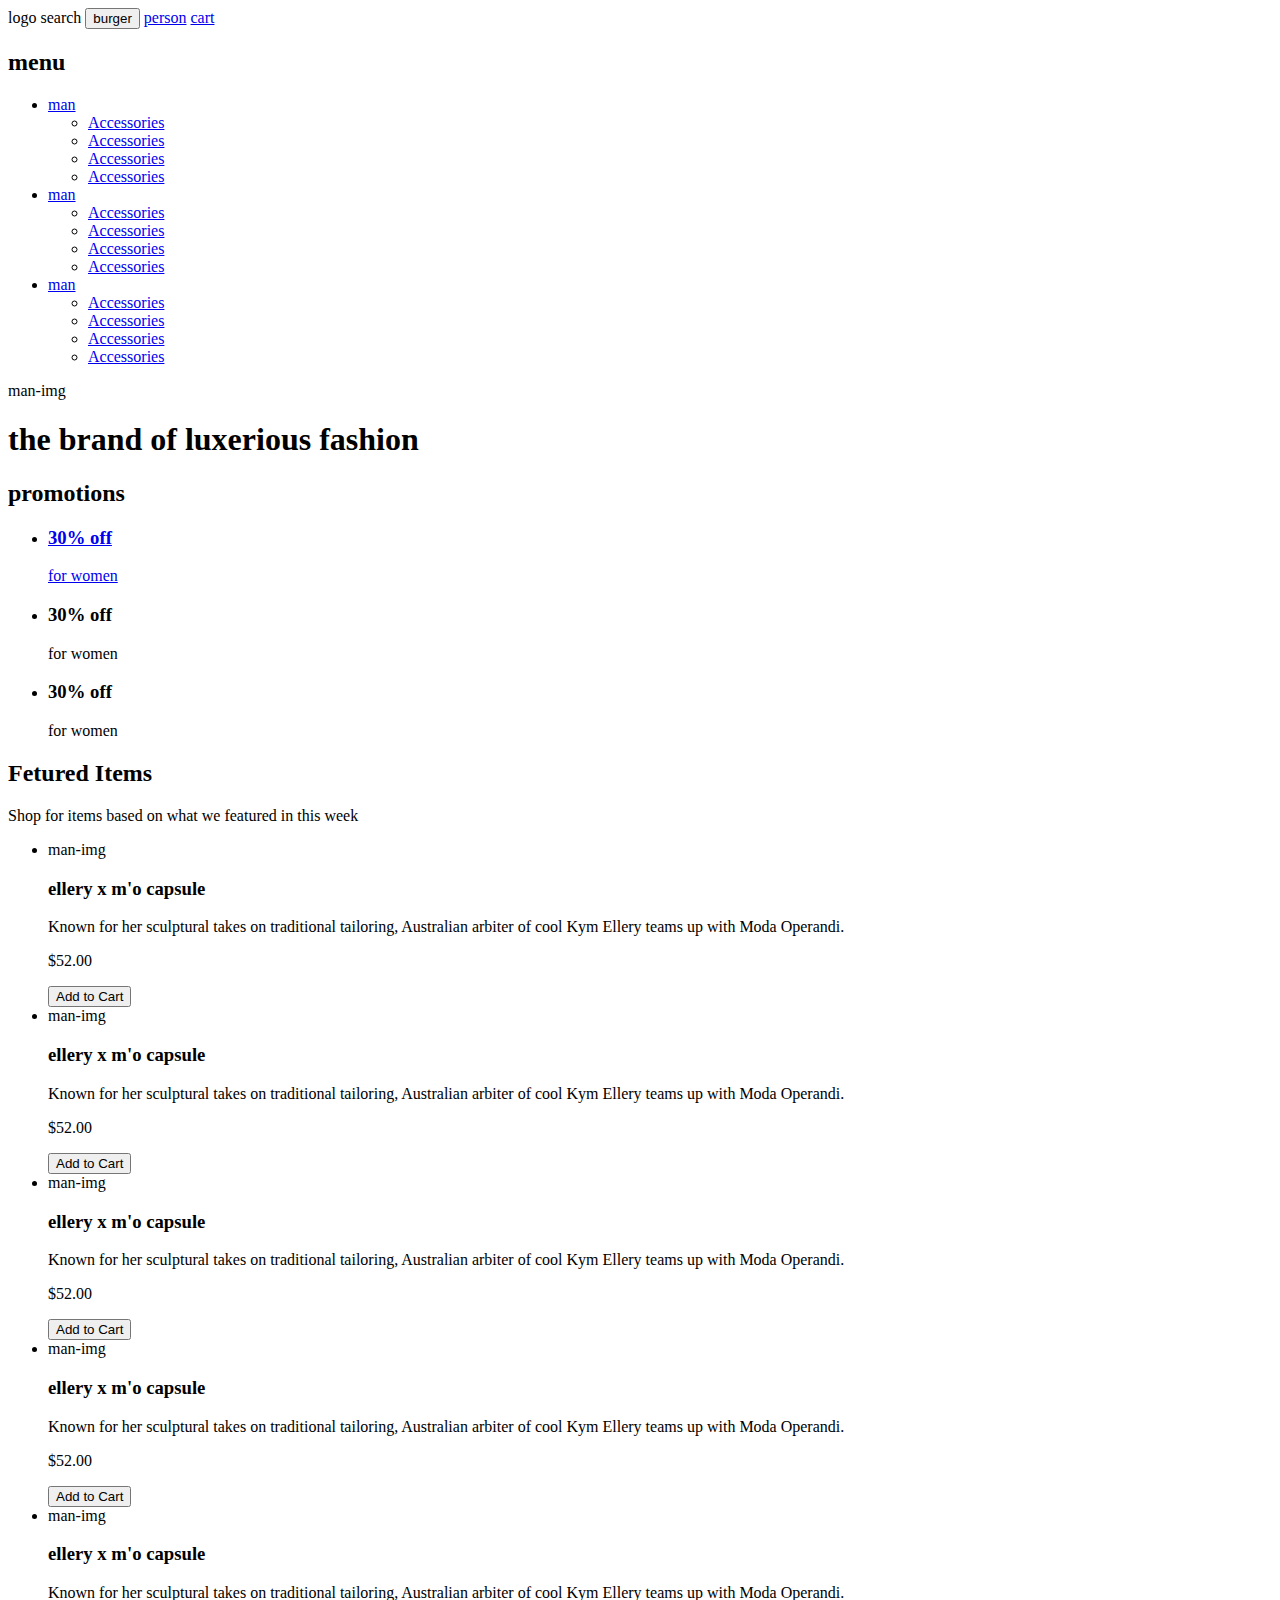
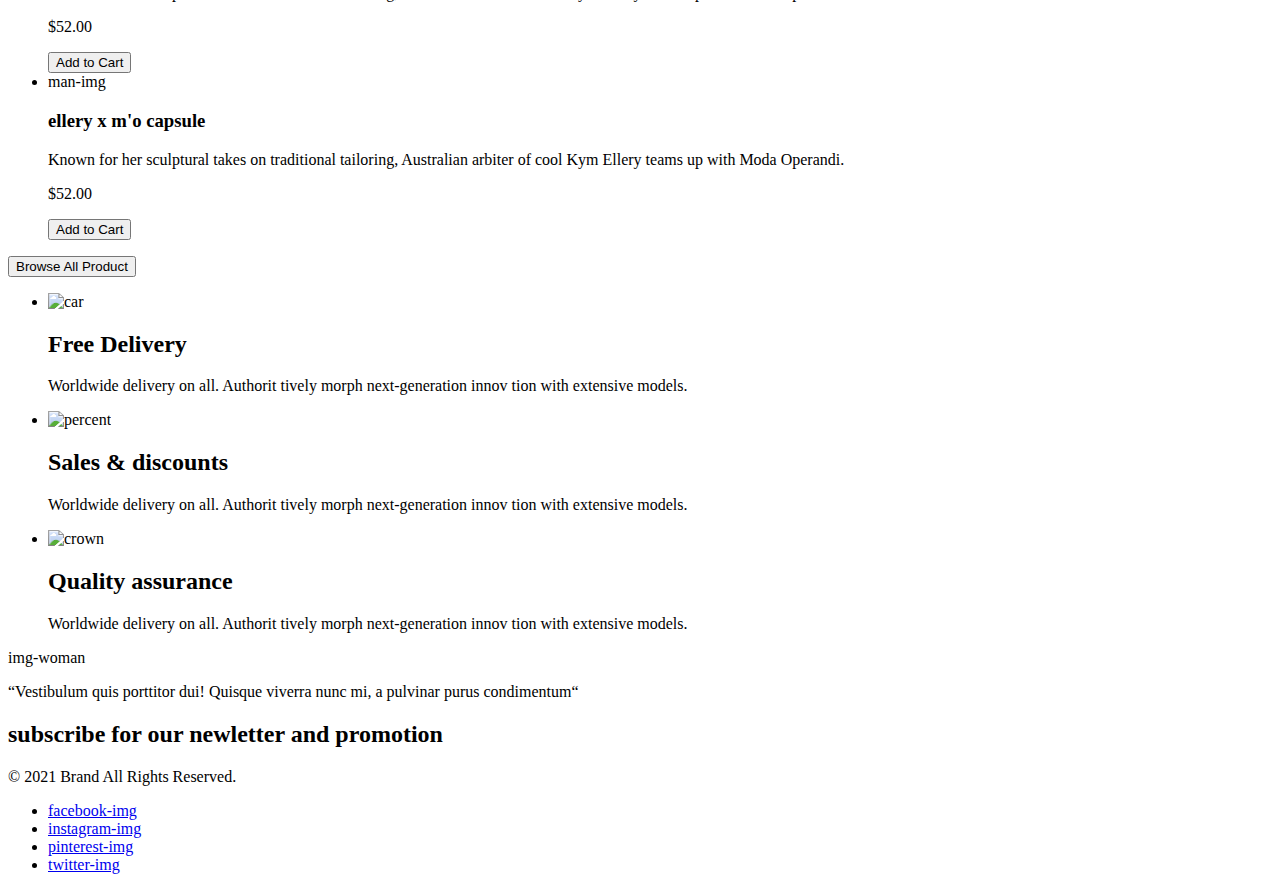
==== index.html @ 92d7c244 "added the code to index.html" ====
<!DOCTYPE html>
<html lang="en">
<head>
    <meta charset="UTF-8">
    <meta http-equiv="X-UA-Compatible" content="IE=edge">
    <meta name="viewport" content="width=device-width, initial-scale=1.0">
    <title>Document</title>
</head>
<body>
    <header>
        logo
        search
        <button type="button">burger</button>
        <a href="#">person</a>
        <a href="#">cart</a>
        <nav>
            <h2>menu</h2>
            <ul>
                <li>
                    <a href="#">man</a>
                    <ul>
                        <li><a href="#">Accessories</a></li>
                        <li><a href="#">Accessories</a></li>
                        <li><a href="#">Accessories</a></li>
                        <li><a href="#">Accessories</a></li>
                    </ul>
                </li>
                <li>
                    <a href="#">man</a>
                    <ul>
                        <li><a href="#">Accessories</a></li>
                        <li><a href="#">Accessories</a></li>
                        <li><a href="#">Accessories</a></li>
                        <li><a href="#">Accessories</a></li>
                    </ul>
                </li>
                <li>
                    <a href="#">man</a>
                    <ul>
                        <li><a href="#">Accessories</a></li>
                        <li><a href="#">Accessories</a></li>
                        <li><a href="#">Accessories</a></li>
                        <li><a href="#">Accessories</a></li>
                    </ul>
                </li>
            </ul>
        </nav>
    </header>
    <main>
        <section>
            man-img
            <h1>the brand of luxerious fashion</h1>
        </section>
        <section>
            <h2>promotions</h2>
            <ul>
                <li>
                    <a href="#">
                        <h3>30% off</h3>
                        <p>for women</p>
                    </a>
                </li>
                <li>
                    <h3>30% off</h3>
                    <p>for women</p>
                </li>
                <li>
                    <h3>30% off</h3>
                    <p>for women</p>
                </li>
            </ul>
        </section>
        <section>
            <h2>Fetured Items</h2>
            <p>Shop for items based on what we featured in this week</p>
            <ul>
                <li>
                    man-img
                    <h3>ellery x m'o capsule</h3>
                    <p>Known for her sculptural takes on traditional tailoring, Australian arbiter of cool Kym Ellery
                        teams up with Moda Operandi.</p>
                    <p>$52.00</p>
                    <button type="button">Add to Cart</button>
                </li>
                <li>
                    man-img
                    <h3>ellery x m'o capsule</h3>
                    <p>Known for her sculptural takes on traditional tailoring, Australian arbiter of cool Kym Ellery
                        teams up with Moda Operandi.</p>
                    <p>$52.00</p>
                    <button type="button">Add to Cart</button>
                </li>
                <li>
                    man-img
                    <h3>ellery x m'o capsule</h3>
                    <p>Known for her sculptural takes on traditional tailoring, Australian arbiter of cool Kym Ellery
                        teams up with Moda Operandi.</p>
                    <p>$52.00</p>
                    <button type="button">Add to Cart</button>
                </li>
                <li>
                    man-img
                    <h3>ellery x m'o capsule</h3>
                    <p>Known for her sculptural takes on traditional tailoring, Australian arbiter of cool Kym Ellery
                        teams up with Moda Operandi.</p>
                    <p>$52.00</p>
                    <button type="button">Add to Cart</button>
                </li>
                <li>
                    man-img
                    <h3>ellery x m'o capsule</h3>
                    <p>Known for her sculptural takes on traditional tailoring, Australian arbiter of cool Kym Ellery
                        teams up with Moda Operandi.</p>
                    <p>$52.00</p>
                    <button type="button">Add to Cart</button>
                </li>
                <li>
                    man-img
                    <h3>ellery x m'o capsule</h3>
                    <p>Known for her sculptural takes on traditional tailoring, Australian arbiter of cool Kym Ellery
                        teams up with Moda Operandi.</p>
                    <p>$52.00</p>
                    <button type="button">Add to Cart</button>
                </li>
            </ul>
            <button type="button">Browse All Product</button>
        </section>
        <section>
           <ul>
               <li>
                    <img src="" alt="car">
                    <h2>Free Delivery</h2>
                    <p>Worldwide delivery on all. Authorit tively morph next-generation innov tion with extensive models.</p>
               </li>
               <li>
                    <img src="" alt="percent">
                    <h2>Sales & discounts</h2>
                    <p>Worldwide delivery on all. Authorit tively morph next-generation innov tion with extensive models.</p>
               </li>
               <li>
                    <img src="" alt="crown">
                    <h2>Quality assurance</h2>
                    <p>Worldwide delivery on all. Authorit tively morph next-generation innov tion with extensive models.</p>
               </li>
           </ul>
        </section>
    </main>
    <footer>
        img-woman
        <p>“Vestibulum quis porttitor dui! Quisque viverra nunc mi, a pulvinar purus condimentum“</p>
        <h2>subscribe for our newletter and promotion</h2>
        <p>© 2021 Brand All Rights Reserved.</p>
        <ul>
            <li><a href="#">facebook-img</a></li>
            <li><a href="#">instagram-img</a></li>
            <li><a href="#">pinterest-img</a></li>
            <li><a href="#">twitter-img</a></li>
        </ul>
    </footer>
</body>

</html>
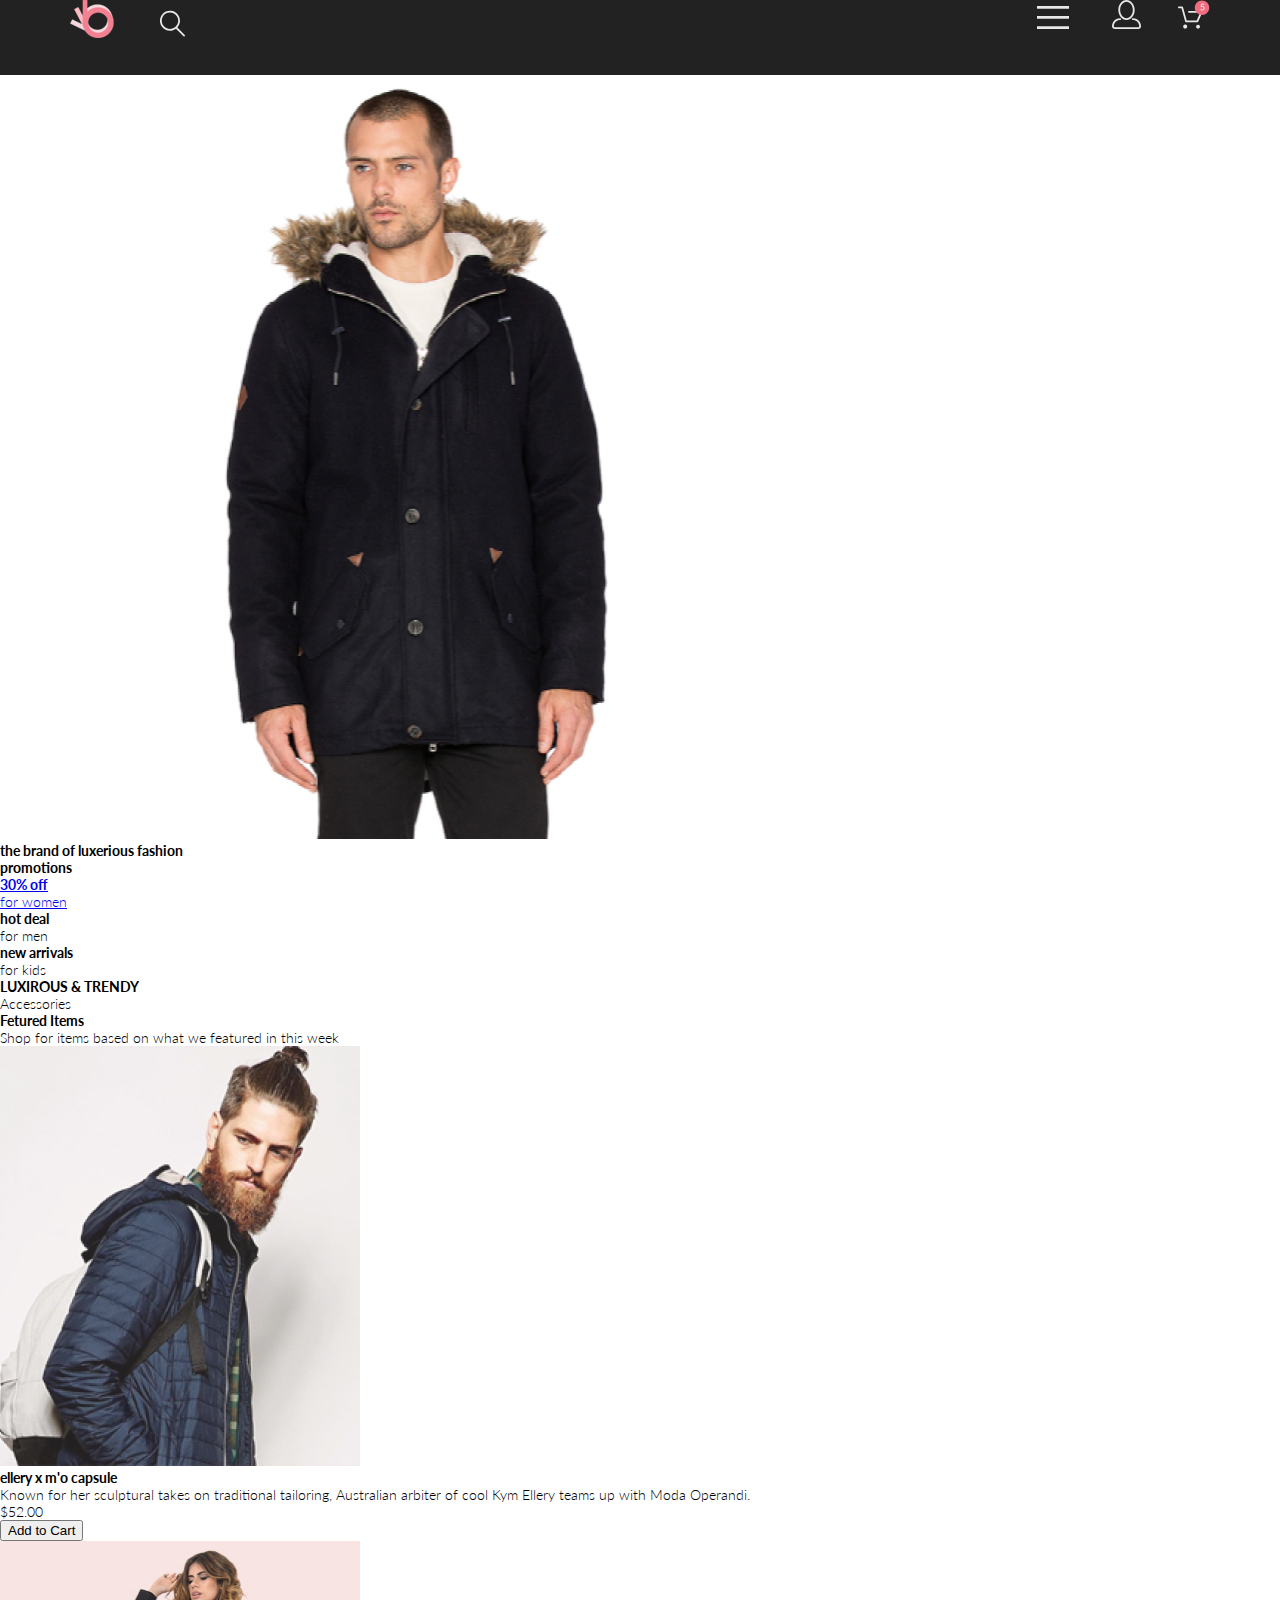
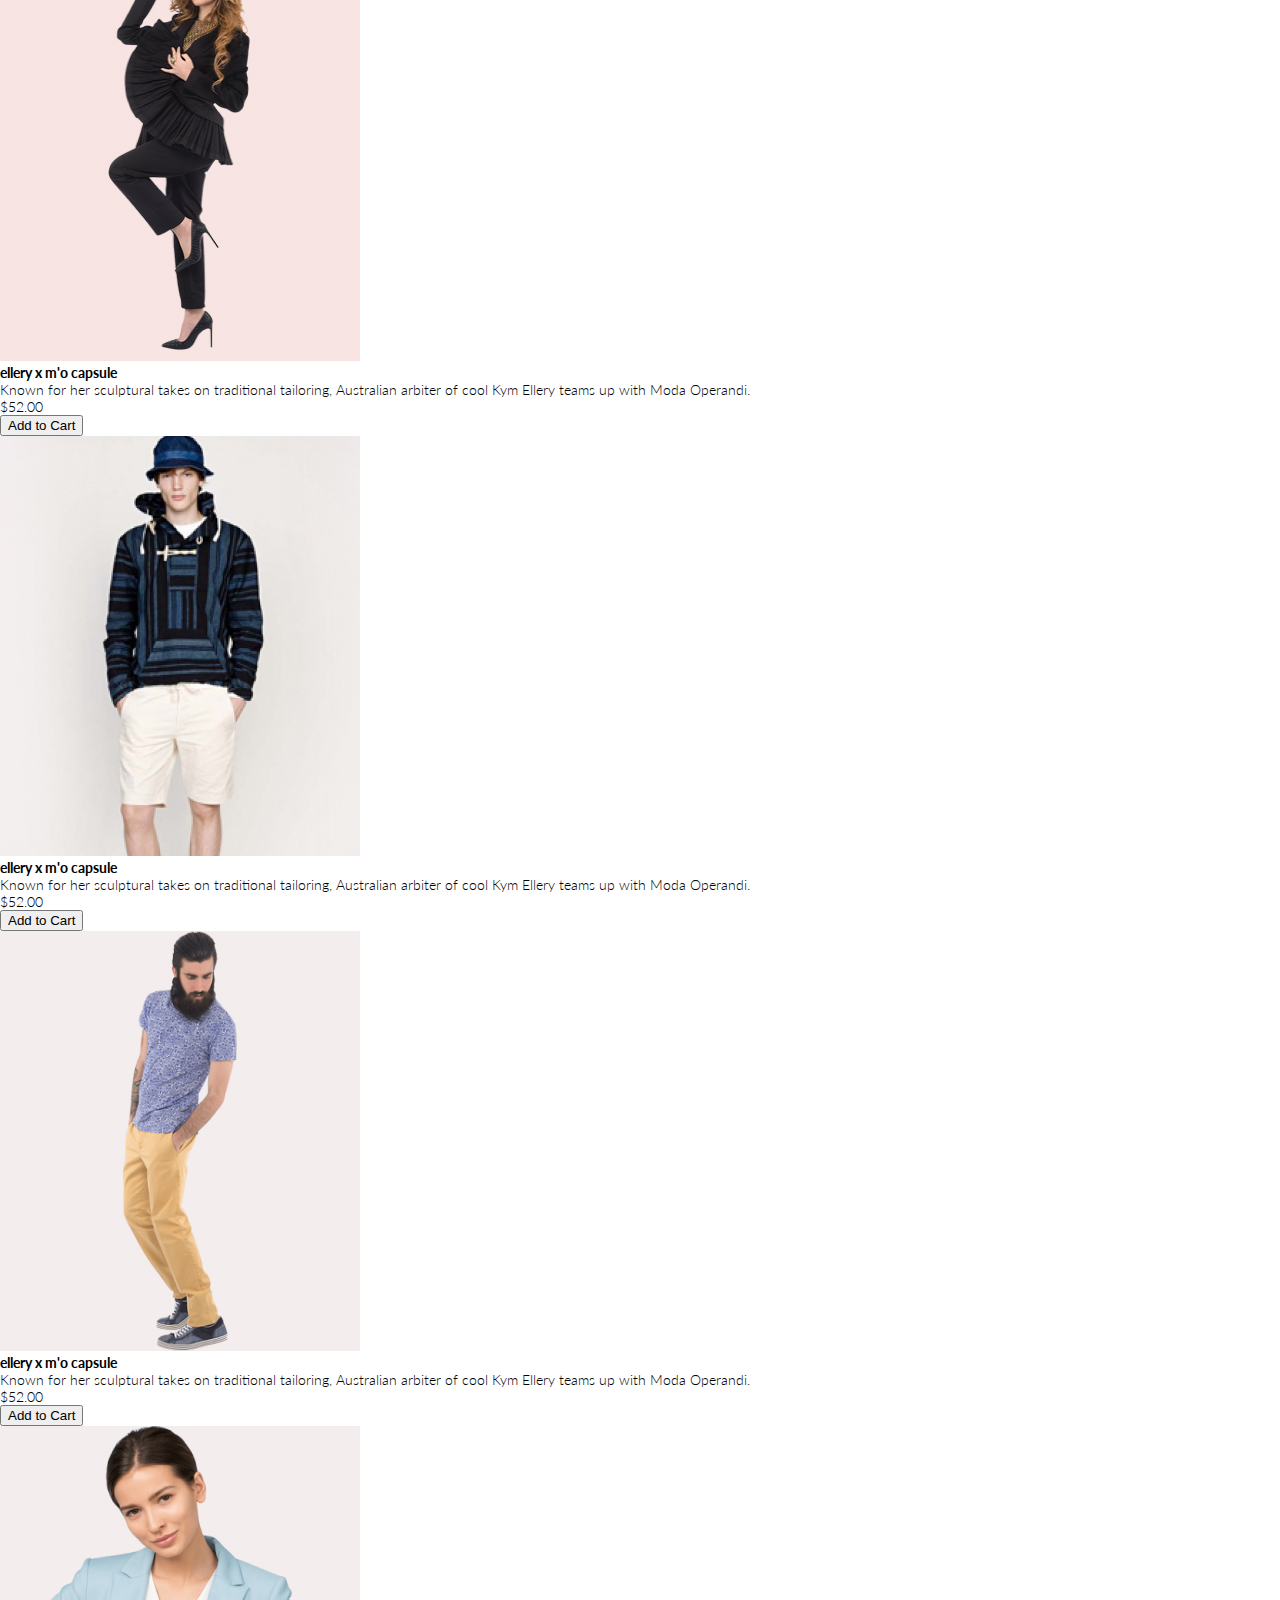
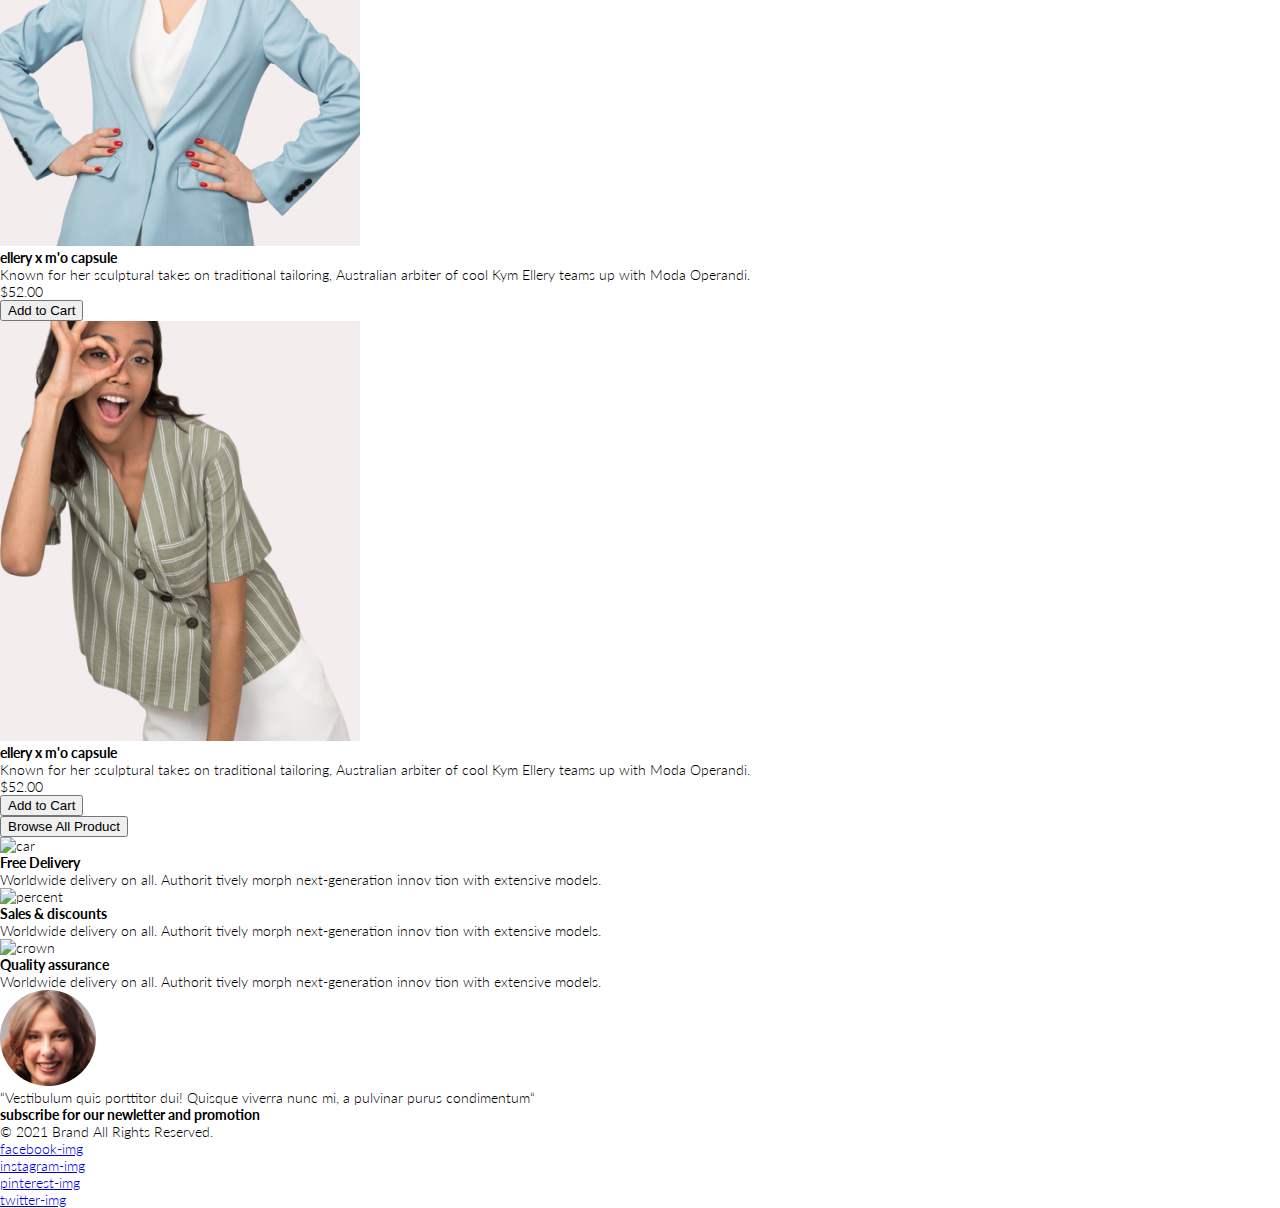
==== commit 14b2ca76: "added classes" ====
--- a/index.html
+++ b/index.html
@@ -4,43 +4,58 @@
     <meta charset="UTF-8">
     <meta http-equiv="X-UA-Compatible" content="IE=edge">
     <meta name="viewport" content="width=device-width, initial-scale=1.0">
-    <title>Document</title>
+    <link rel="stylesheet" href="css/reset.css">
+    <link rel="stylesheet" href="css/style.css">
+    <link rel="preconnect" href="https://fonts.gstatic.com">
+<link href="https://fonts.googleapis.com/css2?family=Lato:ital,wght@0,300;0,400;0,700;0,900;1,400&display=swap" rel="stylesheet">
+    <title>Shop</title>
 </head>
 <body>
-    <header>
-        logo
-        search
-        <button type="button">burger</button>
-        <a href="#">person</a>
-        <a href="#">cart</a>
-        <nav>
-            <h2>menu</h2>
-            <ul>
-                <li>
-                    <a href="#">man</a>
-                    <ul>
-                        <li><a href="#">Accessories</a></li>
-                        <li><a href="#">Accessories</a></li>
-                        <li><a href="#">Accessories</a></li>
-                        <li><a href="#">Accessories</a></li>
+    <header class="header">
+        <div class="container header__container">
+            <div>
+                <img class="header__logo" src="./img/logo.svg" alt="logo" width="44" height="38">
+                <img src="./img/loupe.svg" alt="loupe" width="26" height="28">
+            </div>
+            <div>
+                <button class="header__button" type="button">
+                    <img src="./img/burger.svg" alt="burger" width="32" height="23">
+                </button>
+                <a class="header__link" href="#"><img src="./img/person.svg" alt="person" width="29" height="29"></a>
+                <a href="#"><img src="./img/cart.svg" alt="cart" width="32" height="29"></a>
+            </div>
+        </div>
+        <nav class="header__navigation">
+            <h2 class="header__title">menu</h2>
+            <ul class="header__navigation-list">
+                <li class="header__navigation-item">
+                    <a class="header__sub-title" href="#">MAN</a>
+                    <ul class="header__sub-navigation-list">
+                        <li><a href="#" class="header__sub-navigation-link">Accessories</a></li>
+                        <li><a href="#" class="header__sub-navigation-link">Bags</a></li>
+                        <li><a href="#" class="header__sub-navigation-link">Denim</a></li>
+                        <li><a href="#" class="header__sub-navigation-link">T-Shirts</a></li>
                     </ul>
                 </li>
                 <li>
-                    <a href="#">man</a>
+                    <a href="#">WOMAN</a>
                     <ul>
                         <li><a href="#">Accessories</a></li>
-                        <li><a href="#">Accessories</a></li>
-                        <li><a href="#">Accessories</a></li>
-                        <li><a href="#">Accessories</a></li>
+                        <li><a href="#">Jackets & Coats</a></li>
+                        <li><a href="#">Polos</a></li>
+                        <li><a href="#">T-Shirts</a></li>
+                        <li><a href="#">Shirts</a></li>
                     </ul>
                 </li>
                 <li>
-                    <a href="#">man</a>
+                    <a href="#">KIDS</a>
                     <ul>
                         <li><a href="#">Accessories</a></li>
-                        <li><a href="#">Accessories</a></li>
-                        <li><a href="#">Accessories</a></li>
-                        <li><a href="#">Accessories</a></li>
+                        <li><a href="#">Jackets & Coats</a></li>
+                        <li><a href="#">Polos</a></li>
+                        <li><a href="#">T-Shirts</a></li>
+                        <li><a href="#">Shirts</a></li>
+                        <li><a href="#">Bags</a></li>
                     </ul>
                 </li>
             </ul>
@@ -48,7 +63,7 @@
     </header>
     <main>
         <section>
-            man-img
+            <img src="./img/man.jpg" alt="man" width="800" height="764">
             <h1>the brand of luxerious fashion</h1>
         </section>
         <section>
@@ -61,12 +76,16 @@
                     </a>
                 </li>
                 <li>
-                    <h3>30% off</h3>
-                    <p>for women</p>
+                    <h3>hot deal</h3>
+                    <p>for men</p>
                 </li>
                 <li>
-                    <h3>30% off</h3>
-                    <p>for women</p>
+                    <h3>new arrivals</h3>
+                    <p>for kids</p>
+                </li>
+                <li>
+                    <h3>LUXIROUS & TRENDY</h3>
+                    <p>Accessories</p>
                 </li>
             </ul>
         </section>
@@ -75,7 +94,7 @@
             <p>Shop for items based on what we featured in this week</p>
             <ul>
                 <li>
-                    man-img
+                    <img src="./img/goods man.jpg" alt="man" width="360" height="420">
                     <h3>ellery x m'o capsule</h3>
                     <p>Known for her sculptural takes on traditional tailoring, Australian arbiter of cool Kym Ellery
                         teams up with Moda Operandi.</p>
@@ -83,7 +102,7 @@
                     <button type="button">Add to Cart</button>
                 </li>
                 <li>
-                    man-img
+                    <img src="./img/goods woman.jpg" alt="man" width="360" height="420">
                     <h3>ellery x m'o capsule</h3>
                     <p>Known for her sculptural takes on traditional tailoring, Australian arbiter of cool Kym Ellery
                         teams up with Moda Operandi.</p>
@@ -91,7 +110,7 @@
                     <button type="button">Add to Cart</button>
                 </li>
                 <li>
-                    man-img
+                    <img src="./img/goods man 2.jpg" alt="man" width="360" height="420">
                     <h3>ellery x m'o capsule</h3>
                     <p>Known for her sculptural takes on traditional tailoring, Australian arbiter of cool Kym Ellery
                         teams up with Moda Operandi.</p>
@@ -99,7 +118,7 @@
                     <button type="button">Add to Cart</button>
                 </li>
                 <li>
-                    man-img
+                   <img src="./img/goods man 3.jpg" alt="man" width="360" height="420">
                     <h3>ellery x m'o capsule</h3>
                     <p>Known for her sculptural takes on traditional tailoring, Australian arbiter of cool Kym Ellery
                         teams up with Moda Operandi.</p>
@@ -107,7 +126,7 @@
                     <button type="button">Add to Cart</button>
                 </li>
                 <li>
-                    man-img
+                    <img src="./img/goods woman 2.jpg" alt="man" width="360" height="420">
                     <h3>ellery x m'o capsule</h3>
                     <p>Known for her sculptural takes on traditional tailoring, Australian arbiter of cool Kym Ellery
                         teams up with Moda Operandi.</p>
@@ -115,7 +134,7 @@
                     <button type="button">Add to Cart</button>
                 </li>
                 <li>
-                    man-img
+                     <img src="./img/goods woman 3.jpg" alt="man" width="360" height="420">
                     <h3>ellery x m'o capsule</h3>
                     <p>Known for her sculptural takes on traditional tailoring, Australian arbiter of cool Kym Ellery
                         teams up with Moda Operandi.</p>
@@ -146,7 +165,7 @@
         </section>
     </main>
     <footer>
-        img-woman
+        <img src="./img/woman footer.jpg" alt="woman" width="96" height="96">
         <p>“Vestibulum quis porttitor dui! Quisque viverra nunc mi, a pulvinar purus condimentum“</p>
         <h2>subscribe for our newletter and promotion</h2>
         <p>© 2021 Brand All Rights Reserved.</p>
--- a/css/style.css
+++ b/css/style.css
@@ -0,0 +1,44 @@
+:root{
+    --black-color: #222222;
+}
+
+body{
+    font-family: Lato;
+    font-style: normal;
+    font-weight: 300;
+    font-size: 14px;
+    line-height: 17px;
+}
+
+.container{
+    width: 1140px;
+    margin: 0 auto;
+}
+
+.header{
+    background-color: var(--black-color);
+}
+
+.header__navigation{
+    display: none;
+}
+
+.header__container{
+    display: flex;
+    justify-content: space-between;
+    min-height: 75px;
+}
+
+.header__logo{
+    margin: 0 41px 0 0;
+}
+
+.header__button{
+    background: transparent;
+    border: none;
+    margin: 0 33px 0 0;
+}
+
+.header__link{
+    margin: 0 33px 0 0;
+}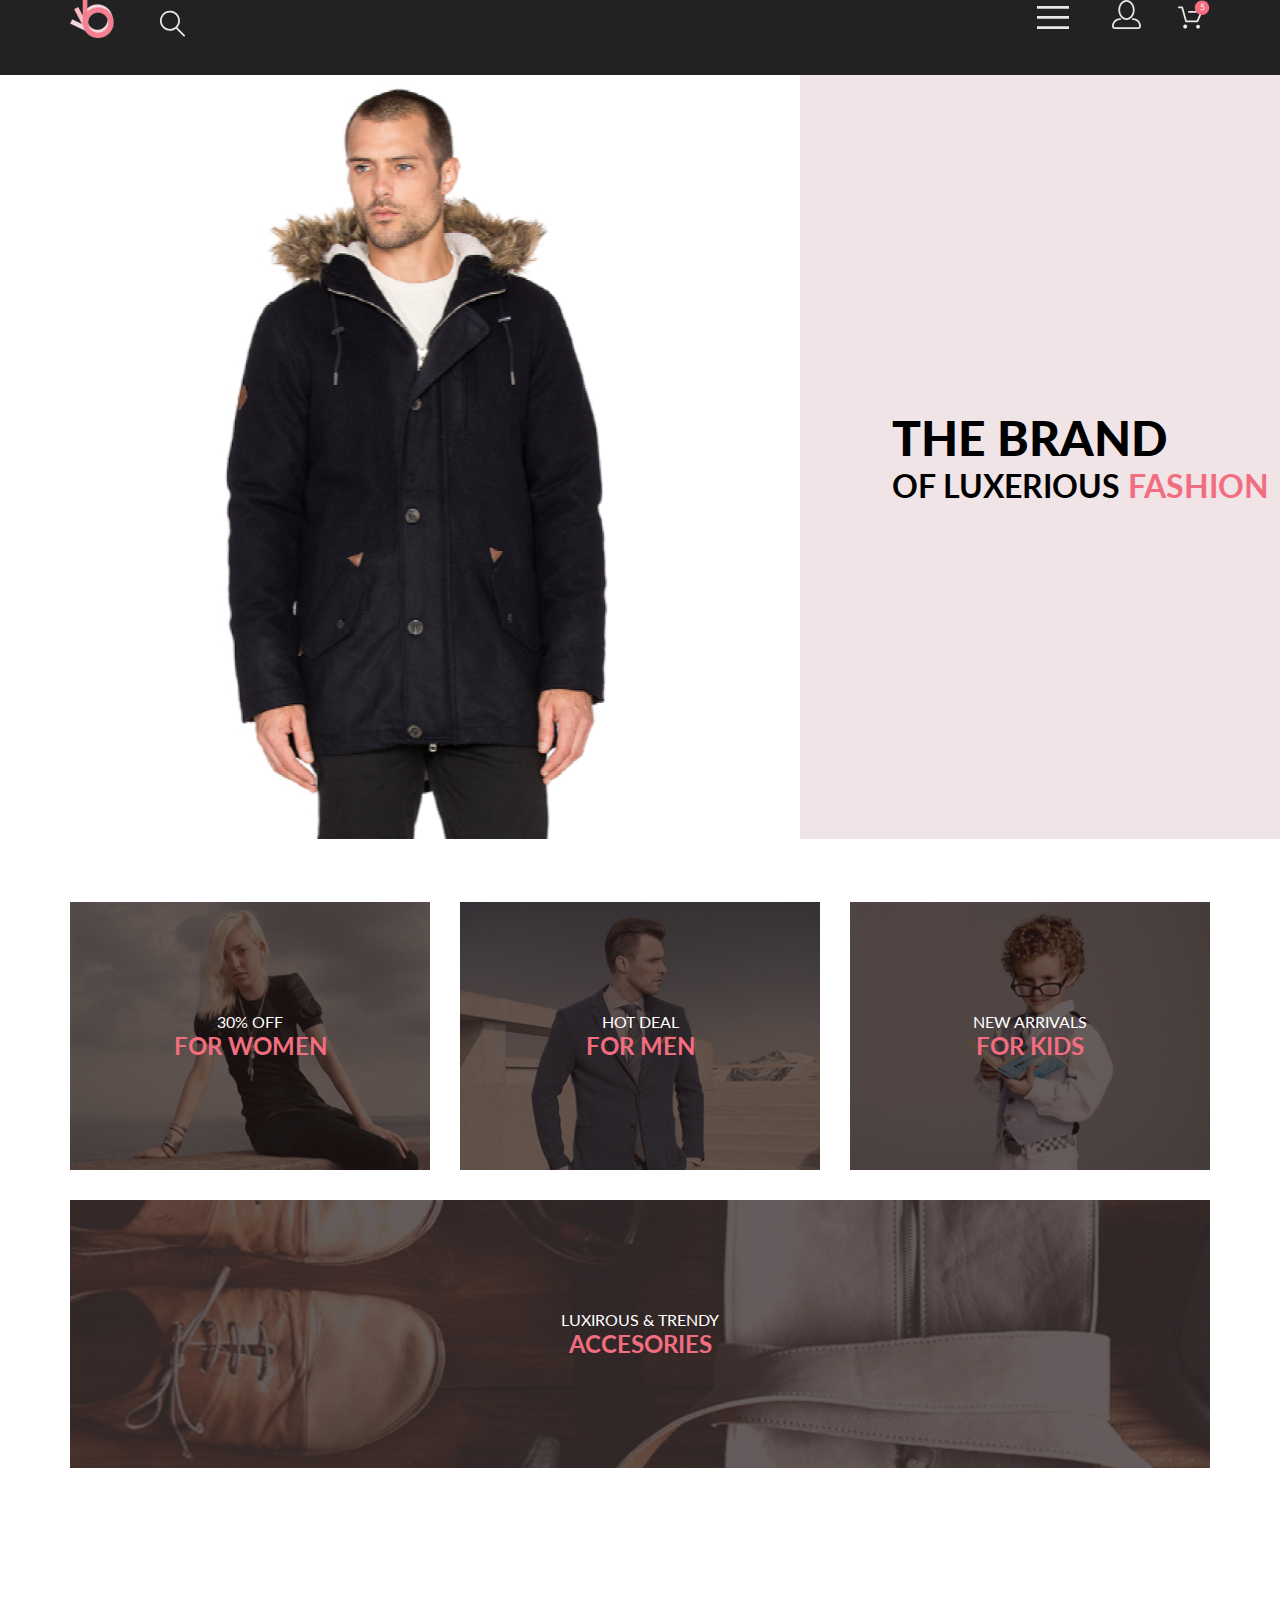
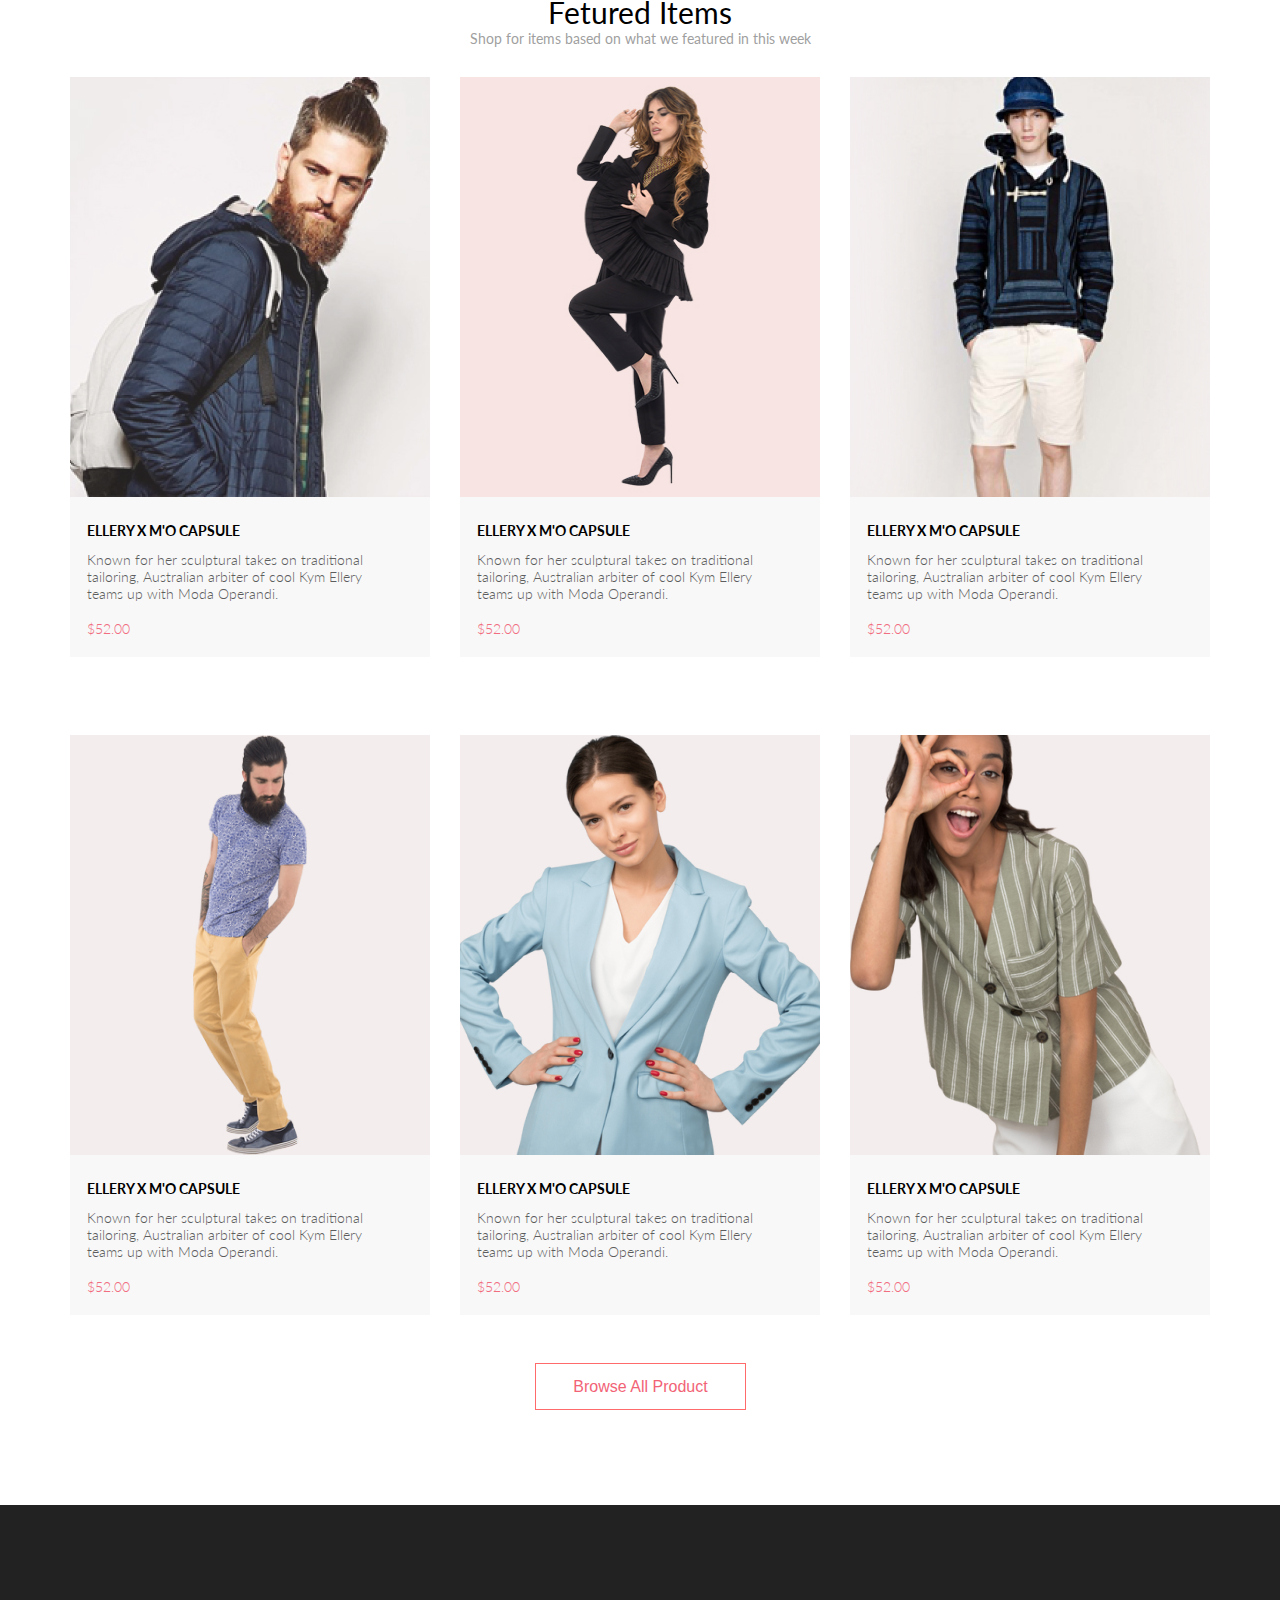
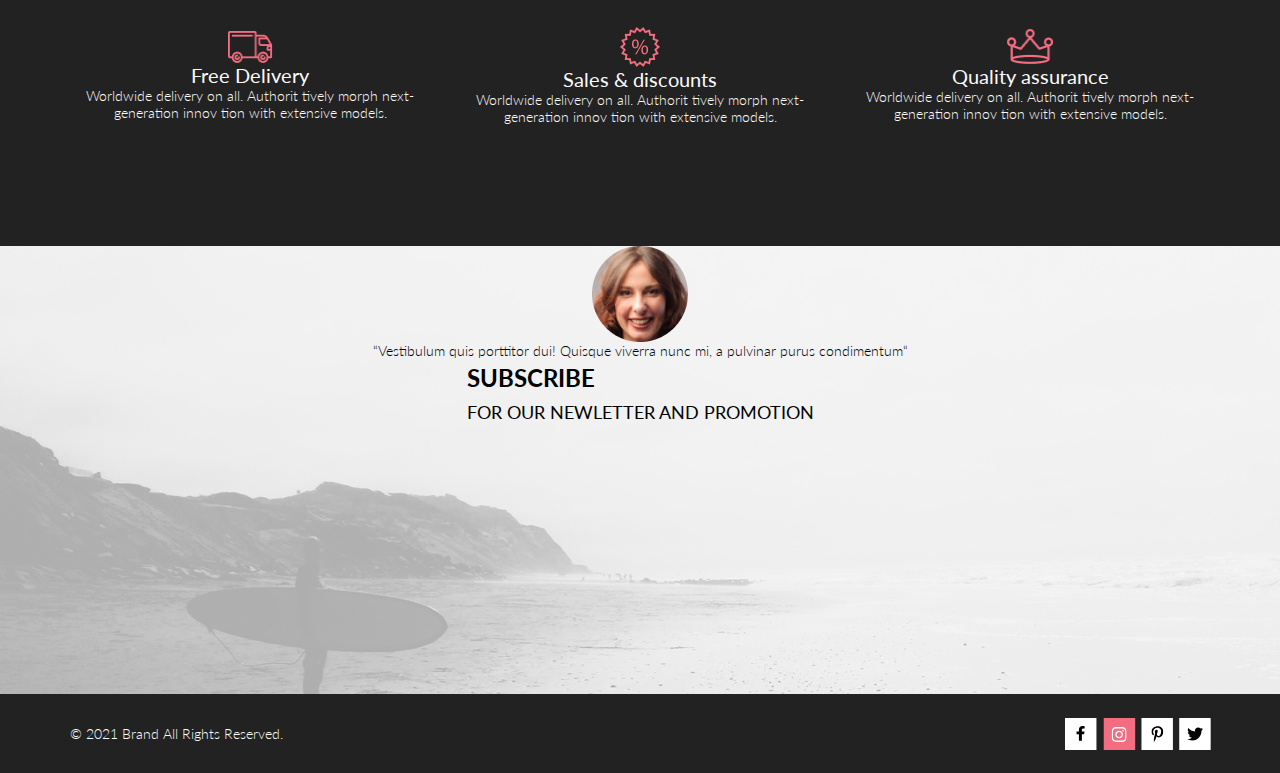
==== commit b01ca1ab: "классы в index.html" ====
--- a/index.html
+++ b/index.html
@@ -62,119 +62,143 @@
         </nav>
     </header>
     <main>
-        <section>
-            <img src="./img/man.jpg" alt="man" width="800" height="764">
-            <h1>the brand of luxerious fashion</h1>
-        </section>
-        <section>
-            <h2>promotions</h2>
-            <ul>
-                <li>
-                    <a href="#">
-                        <h3>30% off</h3>
-                        <p>for women</p>
-                    </a>
-                </li>
-                <li>
-                    <h3>hot deal</h3>
-                    <p>for men</p>
-                </li>
-                <li>
-                    <h3>new arrivals</h3>
-                    <p>for kids</p>
-                </li>
-                <li>
-                    <h3>LUXIROUS & TRENDY</h3>
-                    <p>Accessories</p>
-                </li>
-            </ul>
-        </section>
-        <section>
-            <h2>Fetured Items</h2>
-            <p>Shop for items based on what we featured in this week</p>
-            <ul>
-                <li>
-                    <img src="./img/goods man.jpg" alt="man" width="360" height="420">
-                    <h3>ellery x m'o capsule</h3>
-                    <p>Known for her sculptural takes on traditional tailoring, Australian arbiter of cool Kym Ellery
-                        teams up with Moda Operandi.</p>
-                    <p>$52.00</p>
-                    <button type="button">Add to Cart</button>
-                </li>
-                <li>
-                    <img src="./img/goods woman.jpg" alt="man" width="360" height="420">
-                    <h3>ellery x m'o capsule</h3>
-                    <p>Known for her sculptural takes on traditional tailoring, Australian arbiter of cool Kym Ellery
-                        teams up with Moda Operandi.</p>
-                    <p>$52.00</p>
-                    <button type="button">Add to Cart</button>
-                </li>
-                <li>
-                    <img src="./img/goods man 2.jpg" alt="man" width="360" height="420">
-                    <h3>ellery x m'o capsule</h3>
-                    <p>Known for her sculptural takes on traditional tailoring, Australian arbiter of cool Kym Ellery
-                        teams up with Moda Operandi.</p>
-                    <p>$52.00</p>
-                    <button type="button">Add to Cart</button>
-                </li>
-                <li>
-                   <img src="./img/goods man 3.jpg" alt="man" width="360" height="420">
-                    <h3>ellery x m'o capsule</h3>
-                    <p>Known for her sculptural takes on traditional tailoring, Australian arbiter of cool Kym Ellery
-                        teams up with Moda Operandi.</p>
-                    <p>$52.00</p>
-                    <button type="button">Add to Cart</button>
-                </li>
-                <li>
-                    <img src="./img/goods woman 2.jpg" alt="man" width="360" height="420">
-                    <h3>ellery x m'o capsule</h3>
-                    <p>Known for her sculptural takes on traditional tailoring, Australian arbiter of cool Kym Ellery
-                        teams up with Moda Operandi.</p>
-                    <p>$52.00</p>
-                    <button type="button">Add to Cart</button>
-                </li>
-                <li>
-                     <img src="./img/goods woman 3.jpg" alt="man" width="360" height="420">
-                    <h3>ellery x m'o capsule</h3>
-                    <p>Known for her sculptural takes on traditional tailoring, Australian arbiter of cool Kym Ellery
-                        teams up with Moda Operandi.</p>
-                    <p>$52.00</p>
-                    <button type="button">Add to Cart</button>
-                </li>
-            </ul>
-            <button type="button">Browse All Product</button>
-        </section>
-        <section>
-           <ul>
-               <li>
-                    <img src="" alt="car">
-                    <h2>Free Delivery</h2>
-                    <p>Worldwide delivery on all. Authorit tively morph next-generation innov tion with extensive models.</p>
-               </li>
-               <li>
-                    <img src="" alt="percent">
-                    <h2>Sales & discounts</h2>
-                    <p>Worldwide delivery on all. Authorit tively morph next-generation innov tion with extensive models.</p>
-               </li>
-               <li>
-                    <img src="" alt="crown">
-                    <h2>Quality assurance</h2>
-                    <p>Worldwide delivery on all. Authorit tively morph next-generation innov tion with extensive models.</p>
-               </li>
-           </ul>
+        <section class="brand">
+            <img class="brand__img" src="./img/man.jpg" alt="man" width="800" height="764">
+            <div class="brand__title-container">
+                <h1 class="brand__title">the brand <span class="brand__sub-title">of luxerious <span class="brand__pink-sub-title">fashion</span> </span> </h1>
+            </div> 
+        </section>
+        <section class="promotions container">
+            <h2 class="visually-hidden">promotions</h2>
+            <ul class="promotions__list">
+                <li class="promotions__item promotions__item--women">
+                    <h3 class="promotions__title">30% off</h3>
+                    <p class="promotions__text">for women</p>
+                </li>
+                <li class="promotions__item promotions__item--men">
+                    <h3 class="promotions__title">hot deal</h3>
+                    <p class="promotions__text">for men</p>
+                </li >
+                <li class="promotions__item promotions__item--kids">
+                    <h3 class="promotions__title">new arrivals</h3>
+                    <p class="promotions__text">for kids</p>
+                </li >
+                <li class="promotions__item promotions__item--accesories">
+                    <h3 class="promotions__title">LUXIROUS & TRENDY</h3>
+                    <p class="promotions__text">Accesories</p>
+                </li>
+            </ul>
+        </section>
+        <section class="products container">
+            <h2 class="products__title">Fetured Items</h2>
+            <p class="products__text">Shop for items based on what we featured in this week</p>
+            <ul class="products__list">
+                <li class="products__item product">
+                    <img src="./img/goods man.jpg" class="product__img" alt="man" width="360" height="420">
+                    <div class="product__description">
+                        <h3 class="product__title">ellery x m'o capsule</h3>
+                    <p class="product__text" >Known for her sculptural takes on traditional tailoring, Australian arbiter of cool Kym Ellery
+                        teams up with Moda Operandi.</p>
+                    <p class="product__price">$52.00</p>
+                    <button type="button" class="product__button">Add to Cart</button>
+                    </div>
+                </li>
+                <li class="products__item product">
+                    <img src="./img/goods woman.jpg" class="product__img" alt="woman" width="360" height="420">
+                    <div class="product__description">
+                        <h3 class="product__title">ellery x m'o capsule</h3>
+                    <p class="product__text" >Known for her sculptural takes on traditional tailoring, Australian arbiter of cool Kym Ellery
+                        teams up with Moda Operandi.</p>
+                    <p class="product__price">$52.00</p>
+                    <button type="button" class="product__button">Add to Cart</button>
+                    </div>
+                </li>
+                <li class="products__item product">
+                    <img src="./img/goods man 2.jpg" class="product__img" alt="man" width="360" height="420">
+                    <div class="product__description">
+                        <h3 class="product__title">ellery x m'o capsule</h3>
+                    <p class="product__text" >Known for her sculptural takes on traditional tailoring, Australian arbiter of cool Kym Ellery
+                        teams up with Moda Operandi.</p>
+                    <p class="product__price">$52.00</p>
+                    <button type="button" class="product__button">Add to Cart</button>
+                    </div>
+                </li>
+                <li class="products__item product">
+                    <img src="./img/goods man 3.jpg" class="product__img" alt="man" width="360" height="420">
+                    <div class="product__description">
+                        <h3 class="product__title">ellery x m'o capsule</h3>
+                    <p class="product__text" >Known for her sculptural takes on traditional tailoring, Australian arbiter of cool Kym Ellery
+                        teams up with Moda Operandi.</p>
+                    <p class="product__price">$52.00</p>
+                    <button type="button" class="product__button">Add to Cart</button>
+                    </div>
+                </li>
+                <li class="products__item product">
+                    <img src="./img/goods woman 2.jpg" class="product__img" alt="woman" width="360" height="420">
+                    <div class="product__description">
+                        <h3 class="product__title">ellery x m'o capsule</h3>
+                    <p class="product__text" >Known for her sculptural takes on traditional tailoring, Australian arbiter of cool Kym Ellery
+                        teams up with Moda Operandi.</p>
+                    <p class="product__price">$52.00</p>
+                    <button type="button" class="product__button">Add to Cart</button>
+                    </div>
+                </li>
+                <li class="products__item product">
+                        <img src="./img/goods woman 3.jpg" class="product__img" alt="woman" width="360" height="420">
+                        <div class="product__description">
+                        <h3 class="product__title">ellery x m'o capsule</h3>
+                    <p class="product__text" >Known for her sculptural takes on traditional tailoring, Australian arbiter of cool Kym Ellery
+                        teams up with Moda Operandi.</p>
+                    <p class="product__price">$52.00</p>
+                    <button type="button" class="product__button">Add to Cart</button>
+                    </div>
+                </li>
+            </ul>
+            <button type="button" class="products__button"> <span class="products__button-text">Browse All Product</span> </button>
+        </section>
+        <section class="advantages">
+            <ul class="advantages__list container">
+                <li class="advantages__item">
+                    <img class="advantages__img" src="./img/car.png" alt="car" width="45" height="32">
+                    <h2 class="advantages__title">Free Delivery</h2>
+                    <p  class="advantages__text">Worldwide delivery on all. Authorit tively morph next-generation innov tion with extensive models.</p>
+                </li>
+                <li class="advantages__item">
+                    <img class="advantages__img"  src="./img/percent.png" alt="percent" width="40" height="40">
+                    <h2 class="advantages__title">Sales & discounts</h2>
+                    <p class="advantages__text">Worldwide delivery on all. Authorit tively morph next-generation innov tion with extensive models.</p>
+                </li>
+                <li  class="advantages__item">
+                    <img class="advantages__img"  src="./img/crown.png" alt="crown" width="47" height="35">
+                    <h2 class="advantages__title">Quality assurance</h2>
+                    <p class="advantages__text">Worldwide delivery on all. Authorit tively morph next-generation innov tion with extensive models.</p>
+                </li>
+            </ul>
         </section>
     </main>
-    <footer>
-        <img src="./img/woman footer.jpg" alt="woman" width="96" height="96">
-        <p>“Vestibulum quis porttitor dui! Quisque viverra nunc mi, a pulvinar purus condimentum“</p>
-        <h2>subscribe for our newletter and promotion</h2>
-        <p>© 2021 Brand All Rights Reserved.</p>
-        <ul>
-            <li><a href="#">facebook-img</a></li>
-            <li><a href="#">instagram-img</a></li>
-            <li><a href="#">pinterest-img</a></li>
-            <li><a href="#">twitter-img</a></li>
-        </ul>
+    <footer class="footer">
+        <div class="footer__container ">
+            <div class="container" >
+                <div class="footer__container-img">
+                    <img src="./img/woman footer.png" class="footer__img" alt="woman" width="96" height="96">
+                    <p class="footer__text">“Vestibulum quis porttitor dui! Quisque viverra nunc mi, a pulvinar purus condimentum“</p>
+                </div>
+                <div  class="footer__title">
+                    <h2>subscribe <span class="footer__sub-title"> for our newletter and promotion</span></h2>
+                </div>
+            </div>
+        </div> 
+        <div class=" footer__copy " >
+            <div class="footer__copy-container container">
+                <p class="footer__copy-text">© 2021 Brand All Rights Reserved.</p>
+                <ul class="footer__copy-list">
+                    <li><a href="#"><img src="./img/facebook.svg" alt="facebook"></a></li>
+                    <li><a href="#"><img src="./img/instagram.svg" alt="instagram"></a></li>
+                    <li><a href="#"><img src="./img/pinterest.svg" alt="pinterest"></a></li>
+                    <li><a href="#"><img src="./img/twitter.svg" alt="twitter"></a></li>
+            </div>
+            </ul>
+        </div>  
     </footer>
 </body>
 
--- a/css/style.css
+++ b/css/style.css
@@ -1,8 +1,14 @@
-:root{
+:root {
     --black-color: #222222;
-}
-
-body{
+    --pink-color: #F1E4E6;
+    --dark-pink-color: #F16D7F;
+    --gray-color: #F8F8F8;
+    --dark-gray-color: #9F9F9F;
+    --white-color: #FBFBFB;
+
+}
+
+body {
     font-family: Lato;
     font-style: normal;
     font-weight: 300;
@@ -10,35 +16,331 @@
     line-height: 17px;
 }
 
-.container{
+.container {
     width: 1140px;
     margin: 0 auto;
 }
 
-.header{
+.visually-hidden {
+    position: absolute;
+    width: 1px;
+    height: 1px;
+    margin: -1px;
+    padding: 0;
+    overflow: hidden;
+    border: 0;
+    clip: rect(0 0 0 0);
+}
+
+.header {
+    max-width: 1600px;
+    margin: 0 auto;
     background-color: var(--black-color);
-}
-
-.header__navigation{
+
+}
+
+.header__navigation {
     display: none;
 }
 
-.header__container{
+.header__container {
     display: flex;
     justify-content: space-between;
     min-height: 75px;
 }
 
-.header__logo{
+.header__logo {
     margin: 0 41px 0 0;
 }
 
-.header__button{
+.header__button {
     background: transparent;
     border: none;
     margin: 0 33px 0 0;
 }
 
-.header__link{
+.header__link {
     margin: 0 33px 0 0;
+}
+
+main{
+    max-width: 1600px;
+    margin: 0 auto;
+}
+
+.brand {
+    max-width: 1600px;
+    margin: 0 auto;
+    display: flex;
+    margin-bottom: 63px;
+}
+
+.brand__title-container {
+    background: var(--pink-color);
+    flex-grow: 1;
+    padding: 0 0 0 92px;
+    display: flex;
+    align-items: center;
+}
+
+.brand__title {
+    font-size: 48px;
+    font-weight: 900;
+    line-height: 58px;
+    text-transform: uppercase;
+
+}
+
+.brand__sub-title {
+
+    font-size: 32px;
+    font-weight: 700;
+    line-height: 38px;
+    display: block;
+
+}
+
+.brand__pink-sub-title {
+    color: var(--dark-pink-color);
+}
+
+.promotions__list {
+    display: flex;
+    justify-content: space-between;
+    flex-wrap: wrap;
+    margin-bottom: 96px;
+}
+
+.promotions__item {
+    display: flex;
+    flex-direction: column;
+    width: 360px;
+    min-height: 268px;
+    display: flex;
+    align-items: center;
+    justify-content: center;
+    margin: 0 0 30px;
+    text-transform: uppercase;
+}
+
+.promotions__title {
+    color: #FFFFFF;
+    font-size: 16px;
+    font-weight: 400;
+    line-height: 19px;
+}
+
+.promotions__text {
+    font-size: 24px;
+    font-weight: 700;
+    line-height: 29px;
+    color: var(--dark-pink-color);
+}
+
+.promotions__item--women {
+    background-image: url(../img/promotion-woman.jpg);
+    background-size: cover;
+
+}
+
+.promotions__item--men {
+    background-image: url(../img/promotion-man.jpg);
+    background-size: cover;
+}
+
+.promotions__item--kids {
+    background-image: url(../img/promotion-kids.jpg);
+    background-size: cover;
+}
+
+.promotions__item--accesories {
+    background-image: url(../img/promotion-accesories.jpg);
+    background-size: cover;
+    width: 100%;
+}
+
+.products {}
+
+.products__list {
+    display: flex;
+    justify-content: space-between;
+    flex-wrap: wrap;
+}
+
+.products__item {
+    width: 360px;
+    margin-top: 30px;
+    margin-bottom: 48px;
+}
+
+.product__img {
+    display: block;
+}
+
+.products__title {
+    font-size: 30px;
+    font-weight: 400;
+    line-height: 36px;
+    display: flex;
+    justify-content: center;
+}
+
+.products__text {
+    color: var(--dark-gray-color);
+    display: flex;
+    justify-content: center;
+    font-size: 14px;
+    font-weight: 400;
+    line-height: 17px;
+}
+
+.product__title {
+    text-transform: uppercase;
+    margin-bottom: 12px;
+}
+
+.product__text {
+    color: #5D5D5D;
+}
+
+.product__price {
+    color: #F16D7F;
+    margin-top: 18px;
+}
+
+.product__button {
+    display: none;
+}
+
+.product__description {
+    background: var(--gray-color);
+    padding: 25px 29px 20px 17px;
+}
+
+.products__button {
+    margin-left: 465px;
+    width: 211px;
+    height: 47px;
+    background: none;
+    border: 1px solid #FF6A6A;
+}
+
+.products__button-text {
+    color: #F26376;
+    font-size: 16px;
+    font-weight: 400;
+    line-height: 19px;
+}
+
+.advantages {
+    margin: 0 auto;
+    display: flex;
+    min-height: 341px;
+    background: var(--black-color);
+    margin-top: 95px;
+    max-width: 1600px;
+}
+
+.advantages__list {
+    display: flex;
+    justify-content: space-between;
+}
+
+.advantages__item {
+    display: flex;
+    flex-direction: column;
+    justify-content:center;
+    max-width: 360px;
+}
+
+.advantages__title {
+    color: var(--white-color);
+    font-size: 20px;
+    font-weight: 400;
+    line-height: 24px;
+    text-align: center;
+}
+
+.advantages__text {
+    color: var(--white-color);
+    font-size: 14px;
+    font-weight: 300;
+    line-height: 17px;
+    text-align: center;
+}
+
+.advantages__img {
+    align-self: center;
+}
+
+.footer__container {
+    margin: 0 auto;
+    max-width: 1600px;
+    display: flex;
+    justify-content: space-around;
+    background-image: url(../img/footer\ photo.jpg);
+    min-height: 448px;
+}
+
+
+.footer__container-img {
+    display: flex;
+    flex-direction: column;
+    align-items: center;
+    justify-content: center;
+
+}
+
+.footer__text {
+
+
+}
+
+.footer__title {
+    
+    text-transform: uppercase;
+    display: flex;
+    flex-direction: column;
+    align-items: center;
+    justify-content: center;
+    font-size: 24px;
+    font-weight: 700;
+    line-height: 38px;
+}
+
+.footer__sub-title{
+    font-size: 18px;
+    font-weight: 400;
+    line-height: 30px;
+    display: block;
+}
+
+.footer__copy{
+    max-width: 1600px;
+    margin: 0 auto;
+    background: #222222;
+}
+
+.footer__copy-container{
+    min-height: 79px;
+    display: flex;
+    justify-content: space-between;
+}
+
+.footer__copy-text{
+    color: #FBFBFB;
+    display: flex;
+    align-items: center;
+}
+
+.footer__copy-list{
+    display: flex;
+    align-items: center;
+}
+
+.footer__copy-list li{
+    margin-left: 7px;
+    width: 31px;
+    height: 32px;
+
 }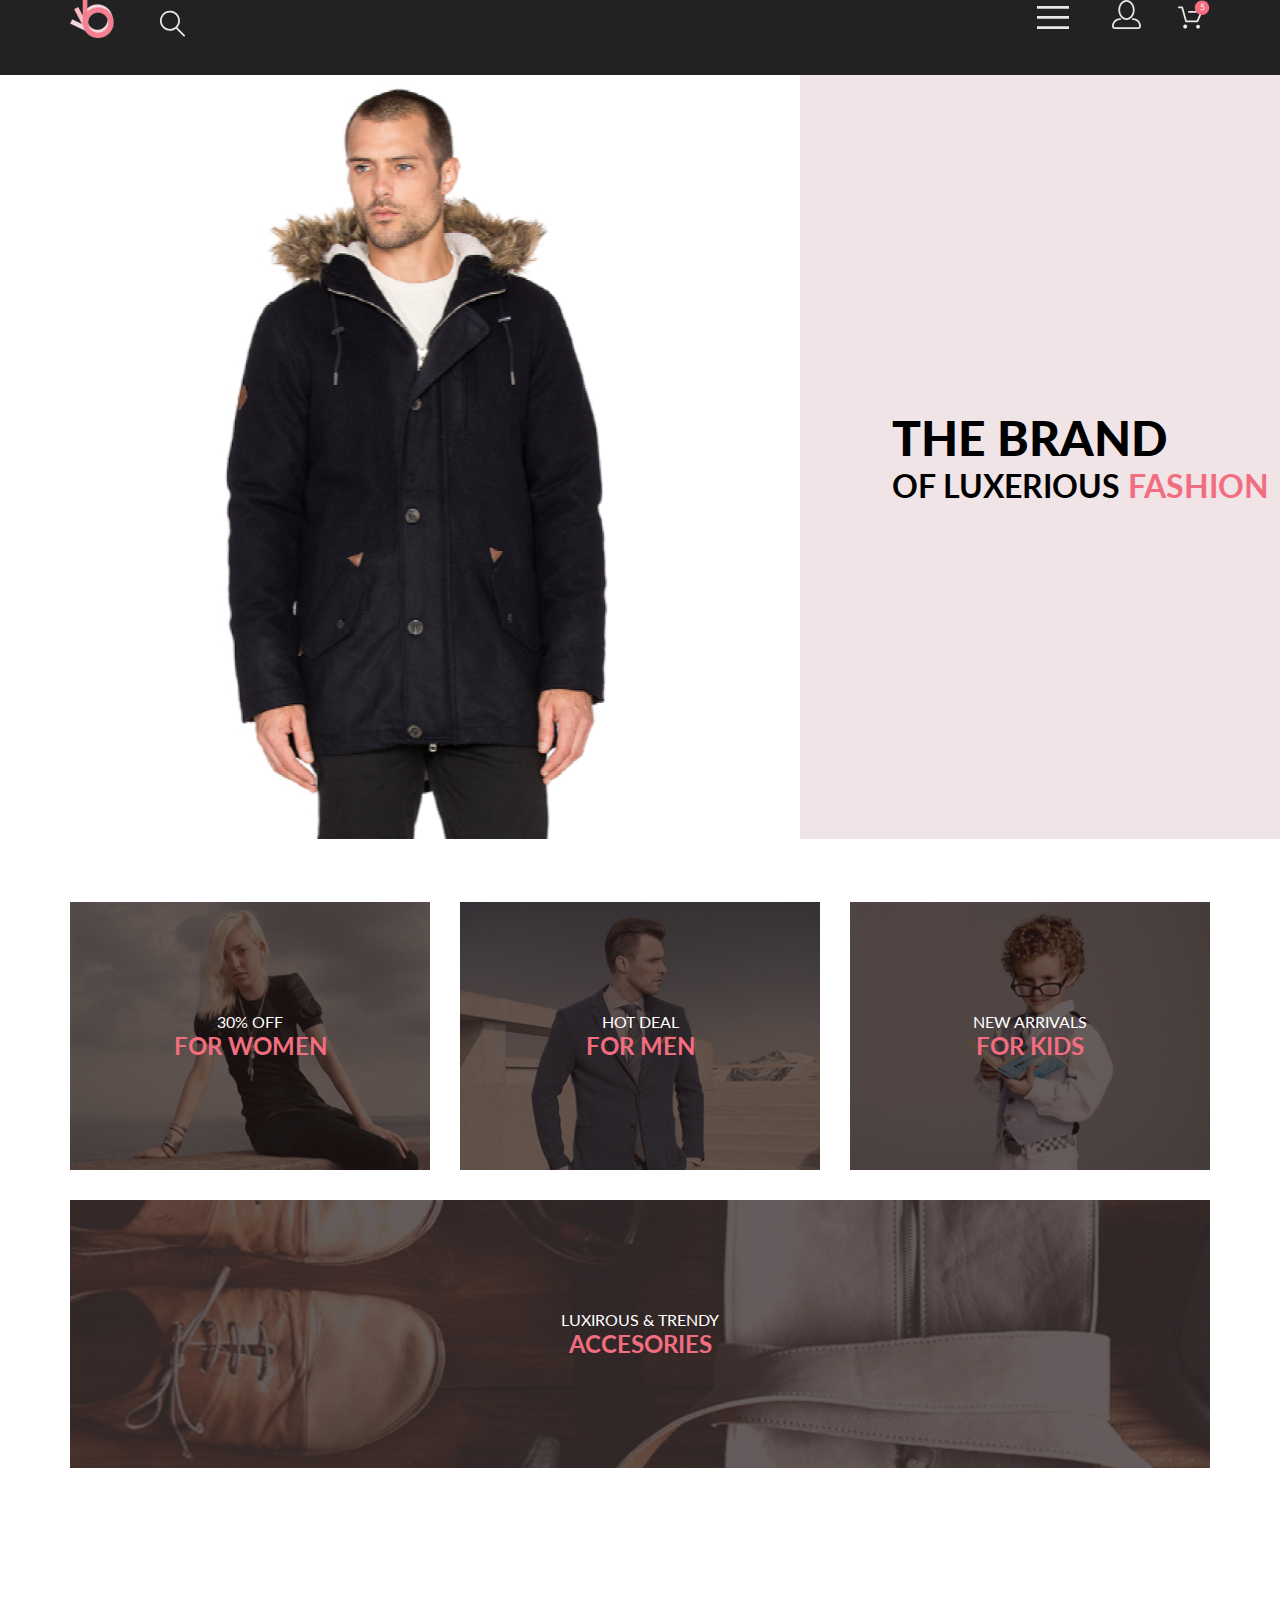
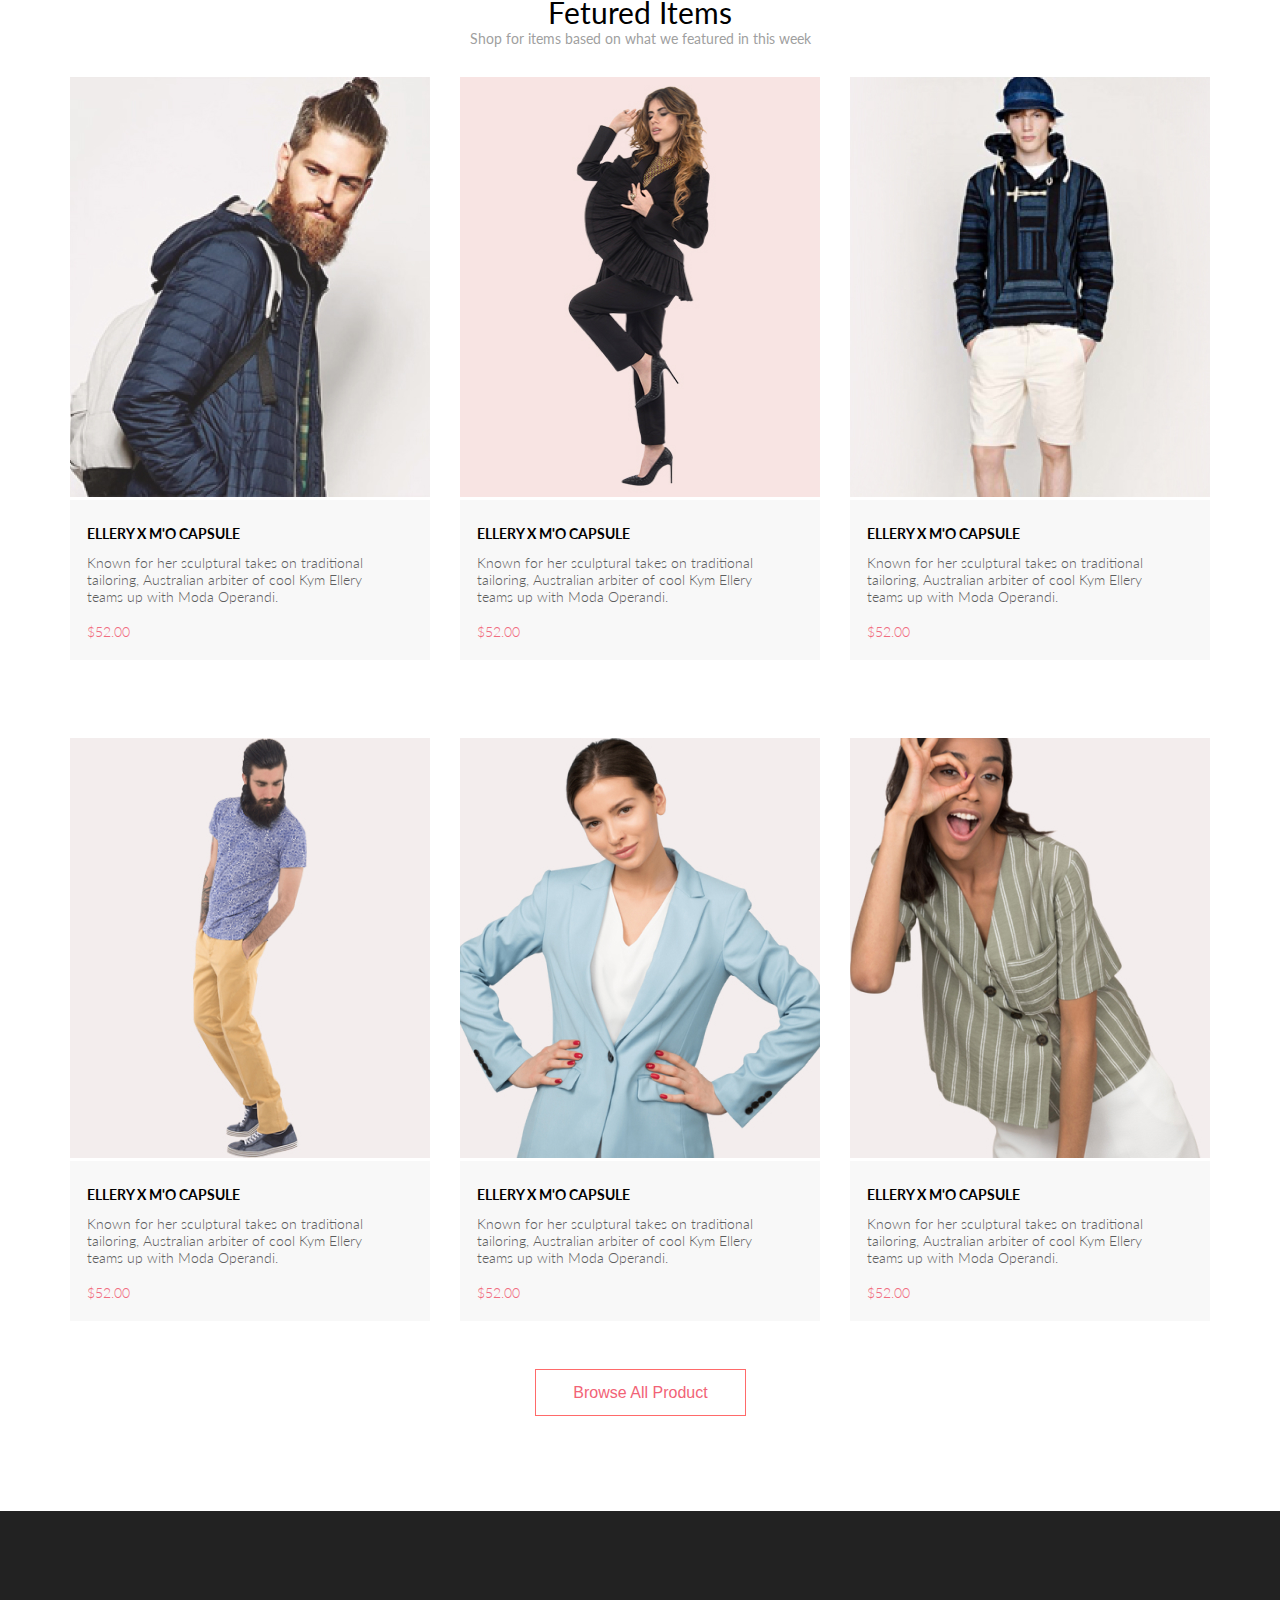
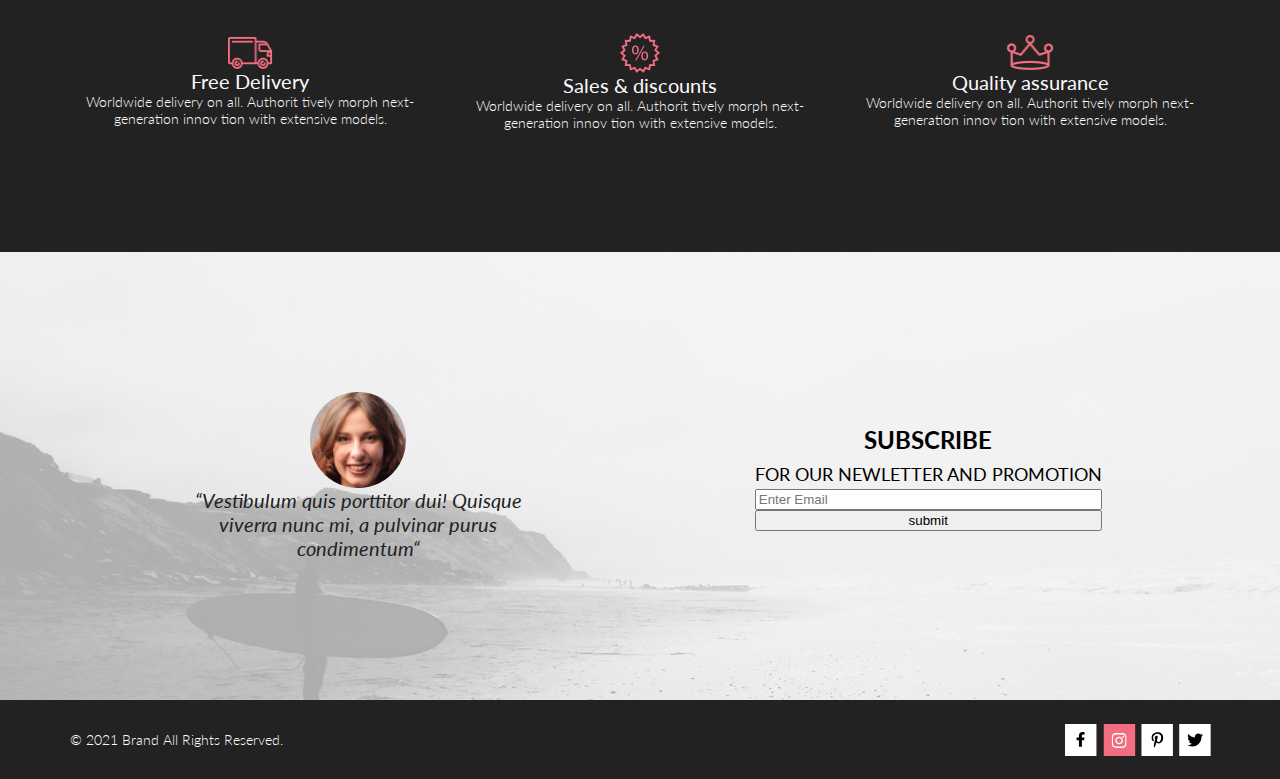
==== commit 3aa80241: "registration" ====
--- a/index.html
+++ b/index.html
@@ -93,7 +93,7 @@
             <h2 class="products__title">Fetured Items</h2>
             <p class="products__text">Shop for items based on what we featured in this week</p>
             <ul class="products__list">
-                <li class="products__item product">
+                <li class="products__item product ">
                     <img src="./img/goods man.jpg" class="product__img" alt="man" width="360" height="420">
                     <div class="product__description">
                         <h3 class="product__title">ellery x m'o capsule</h3>
@@ -103,8 +103,8 @@
                     <button type="button" class="product__button">Add to Cart</button>
                     </div>
                 </li>
-                <li class="products__item product">
-                    <img src="./img/goods woman.jpg" class="product__img" alt="woman" width="360" height="420">
+                <li class="products__item product ">
+                    <img src="./img/goods woman.jpg" class="product__img " alt="woman" width="360" height="420">
                     <div class="product__description">
                         <h3 class="product__title">ellery x m'o capsule</h3>
                     <p class="product__text" >Known for her sculptural takes on traditional tailoring, Australian arbiter of cool Kym Ellery
@@ -178,13 +178,15 @@
     </main>
     <footer class="footer">
         <div class="footer__container ">
-            <div class="container" >
+            <div class="footer__subscribe container" >
                 <div class="footer__container-img">
                     <img src="./img/woman footer.png" class="footer__img" alt="woman" width="96" height="96">
                     <p class="footer__text">“Vestibulum quis porttitor dui! Quisque viverra nunc mi, a pulvinar purus condimentum“</p>
                 </div>
                 <div  class="footer__title">
                     <h2>subscribe <span class="footer__sub-title"> for our newletter and promotion</span></h2>
+                    <input type="text" placeholder="Enter Email" name="email" required>
+                    <button type="submit">submit</button>
                 </div>
             </div>
         </div> 
--- a/css/style.css
+++ b/css/style.css
@@ -173,10 +173,6 @@
     margin-bottom: 48px;
 }
 
-.product__img {
-    display: block;
-}
-
 .products__title {
     font-size: 30px;
     font-weight: 400;
@@ -282,6 +278,11 @@
     min-height: 448px;
 }
 
+.footer__subscribe{
+    display: flex;
+    justify-content: space-around;
+}
+
 
 .footer__container-img {
     display: flex;
@@ -292,8 +293,13 @@
 }
 
 .footer__text {
-
-
+    max-width: 360px;
+    color: #222224;
+    font-size: 20px;
+    font-style: italic;
+    font-weight: 400;
+    line-height: 24px;
+    text-align: center;
 }
 
 .footer__title {
@@ -301,7 +307,7 @@
     text-transform: uppercase;
     display: flex;
     flex-direction: column;
-    align-items: center;
+    text-align: center;
     justify-content: center;
     font-size: 24px;
     font-weight: 700;
@@ -313,6 +319,7 @@
     font-weight: 400;
     line-height: 30px;
     display: block;
+    text-align: center;
 }
 
 .footer__copy{
@@ -343,4 +350,18 @@
     width: 31px;
     height: 32px;
 
+}
+
+.registration{
+    max-width: 1600px;
+    margin: 0 auto;
+    background: #FFFFFF;
+    min-height: 675px;
+}
+
+.registration__title{
+    height: 148px;
+    background: #F8F3F4;
+    display: flex;
+    align-items: center;
 }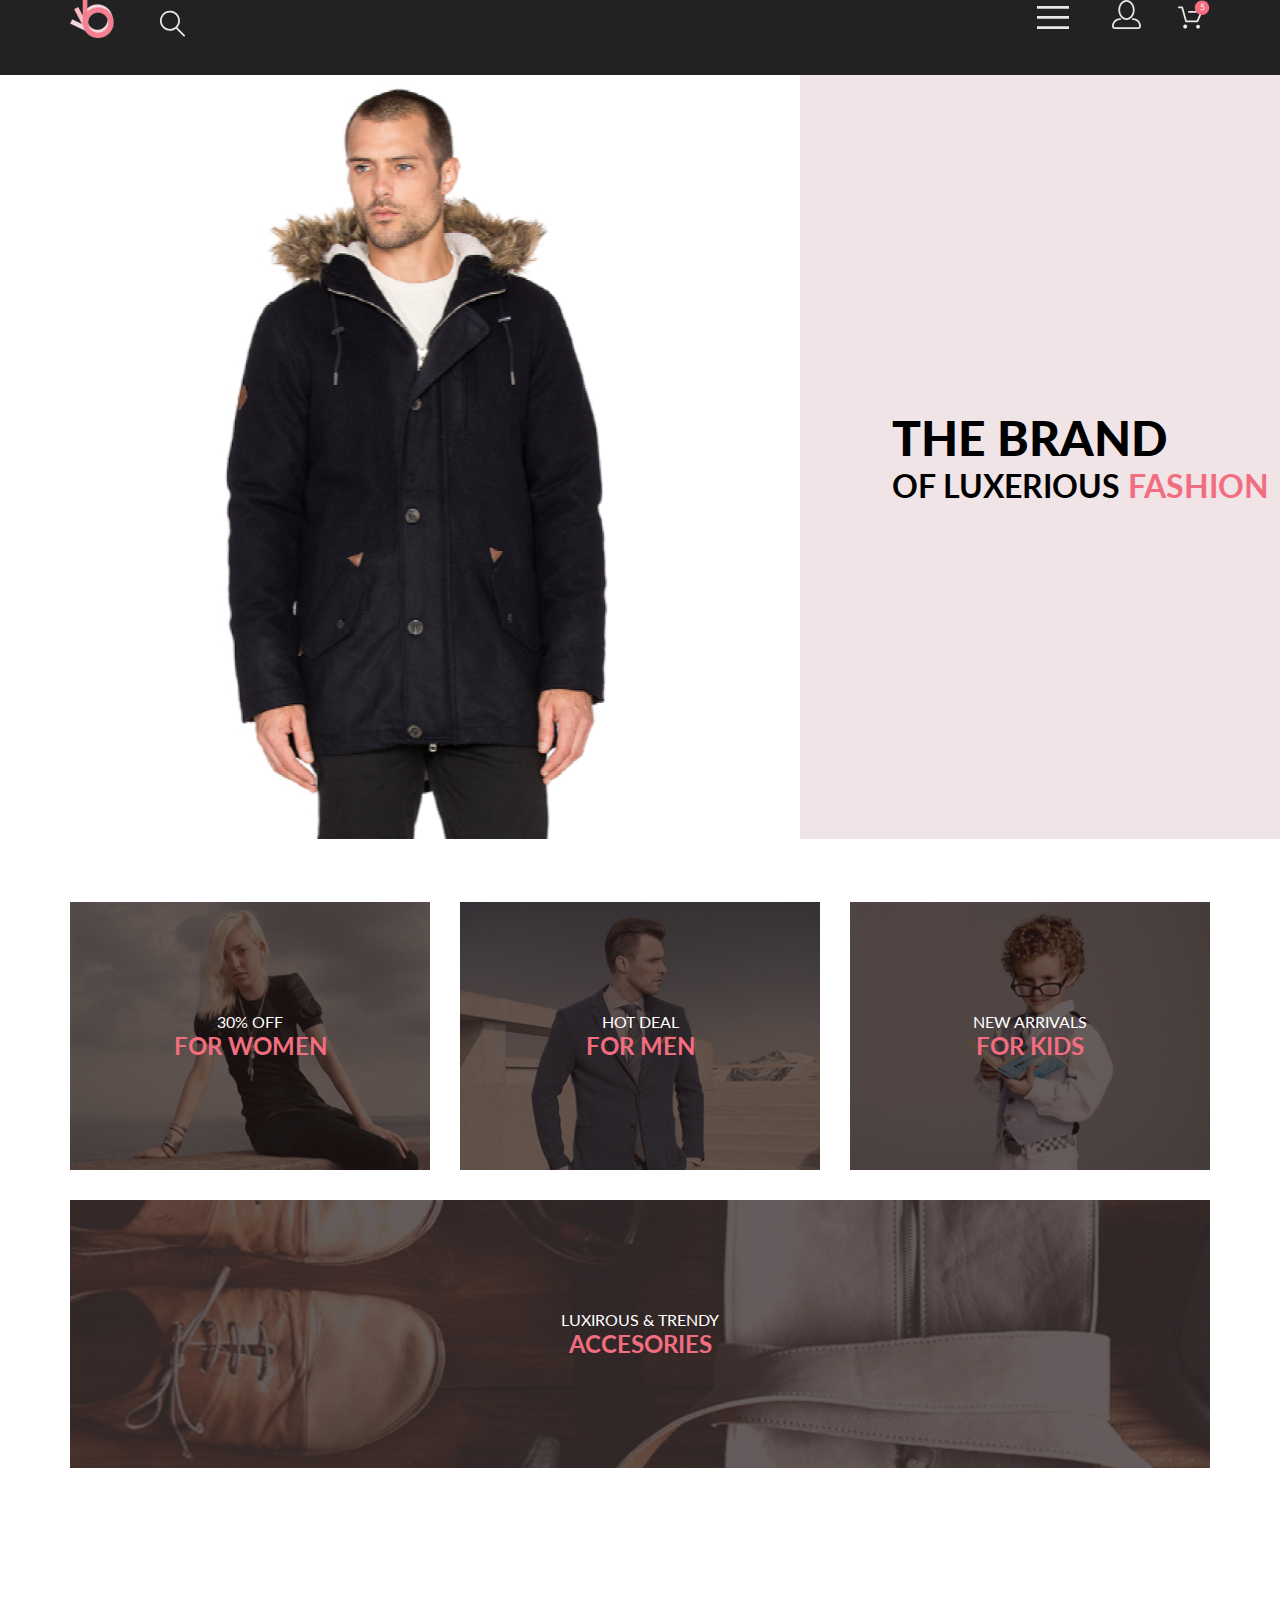
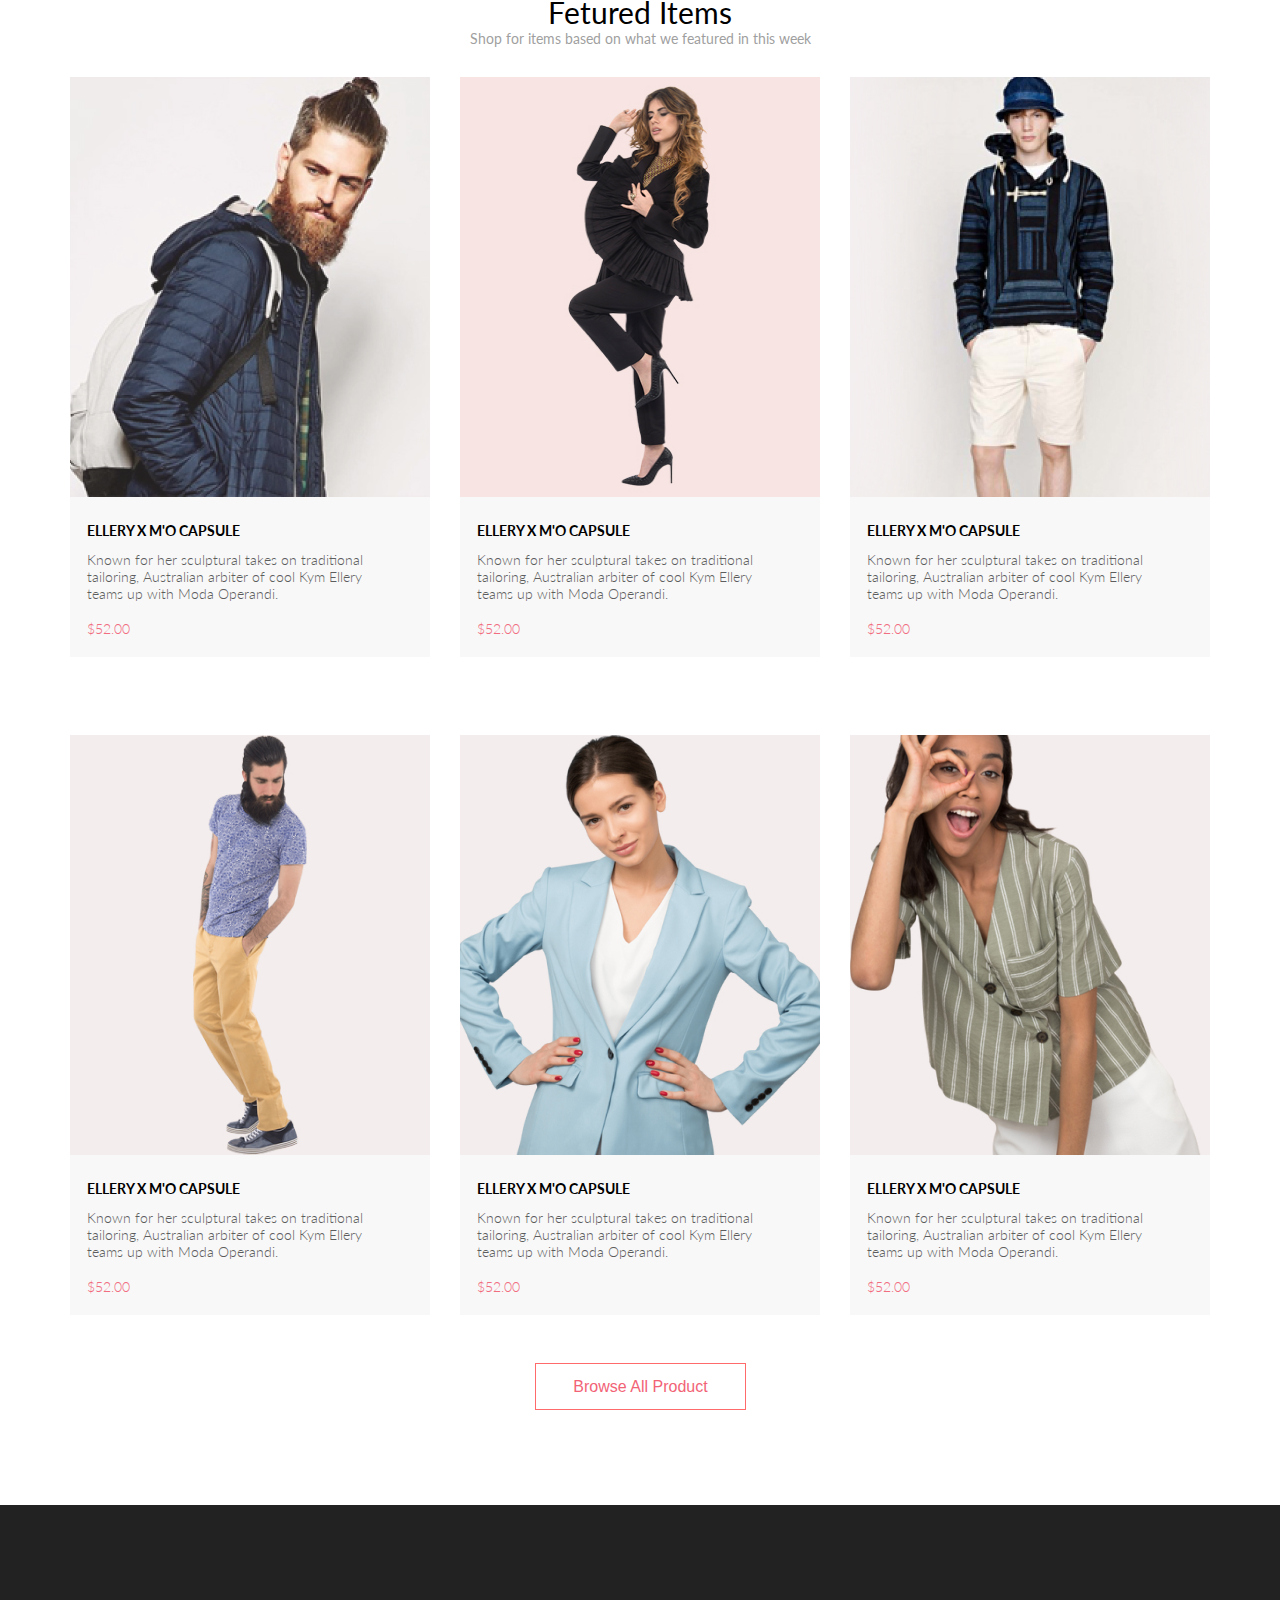
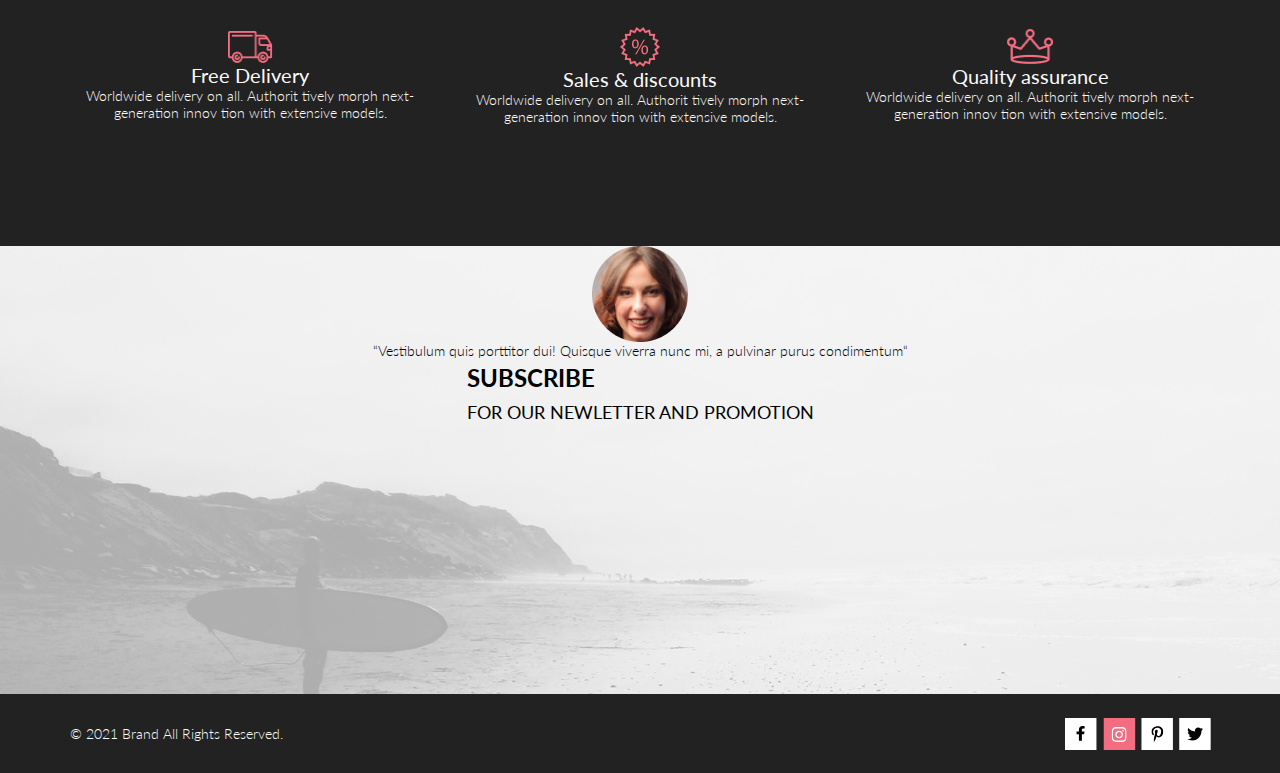
==== commit afa06259: "Merge pull request #2 from Aleksei1009/lesson-2" ====
--- a/index.html
+++ b/index.html
@@ -93,7 +93,7 @@
             <h2 class="products__title">Fetured Items</h2>
             <p class="products__text">Shop for items based on what we featured in this week</p>
             <ul class="products__list">
-                <li class="products__item product ">
+                <li class="products__item product">
                     <img src="./img/goods man.jpg" class="product__img" alt="man" width="360" height="420">
                     <div class="product__description">
                         <h3 class="product__title">ellery x m'o capsule</h3>
@@ -103,8 +103,8 @@
                     <button type="button" class="product__button">Add to Cart</button>
                     </div>
                 </li>
-                <li class="products__item product ">
-                    <img src="./img/goods woman.jpg" class="product__img " alt="woman" width="360" height="420">
+                <li class="products__item product">
+                    <img src="./img/goods woman.jpg" class="product__img" alt="woman" width="360" height="420">
                     <div class="product__description">
                         <h3 class="product__title">ellery x m'o capsule</h3>
                     <p class="product__text" >Known for her sculptural takes on traditional tailoring, Australian arbiter of cool Kym Ellery
@@ -178,15 +178,13 @@
     </main>
     <footer class="footer">
         <div class="footer__container ">
-            <div class="footer__subscribe container" >
+            <div class="container" >
                 <div class="footer__container-img">
                     <img src="./img/woman footer.png" class="footer__img" alt="woman" width="96" height="96">
                     <p class="footer__text">“Vestibulum quis porttitor dui! Quisque viverra nunc mi, a pulvinar purus condimentum“</p>
                 </div>
                 <div  class="footer__title">
                     <h2>subscribe <span class="footer__sub-title"> for our newletter and promotion</span></h2>
-                    <input type="text" placeholder="Enter Email" name="email" required>
-                    <button type="submit">submit</button>
                 </div>
             </div>
         </div> 
--- a/css/style.css
+++ b/css/style.css
@@ -173,6 +173,10 @@
     margin-bottom: 48px;
 }
 
+.product__img {
+    display: block;
+}
+
 .products__title {
     font-size: 30px;
     font-weight: 400;
@@ -278,11 +282,6 @@
     min-height: 448px;
 }
 
-.footer__subscribe{
-    display: flex;
-    justify-content: space-around;
-}
-
 
 .footer__container-img {
     display: flex;
@@ -293,13 +292,8 @@
 }
 
 .footer__text {
-    max-width: 360px;
-    color: #222224;
-    font-size: 20px;
-    font-style: italic;
-    font-weight: 400;
-    line-height: 24px;
-    text-align: center;
+
+
 }
 
 .footer__title {
@@ -307,7 +301,7 @@
     text-transform: uppercase;
     display: flex;
     flex-direction: column;
-    text-align: center;
+    align-items: center;
     justify-content: center;
     font-size: 24px;
     font-weight: 700;
@@ -319,7 +313,6 @@
     font-weight: 400;
     line-height: 30px;
     display: block;
-    text-align: center;
 }
 
 .footer__copy{
@@ -350,18 +343,4 @@
     width: 31px;
     height: 32px;
 
-}
-
-.registration{
-    max-width: 1600px;
-    margin: 0 auto;
-    background: #FFFFFF;
-    min-height: 675px;
-}
-
-.registration__title{
-    height: 148px;
-    background: #F8F3F4;
-    display: flex;
-    align-items: center;
 }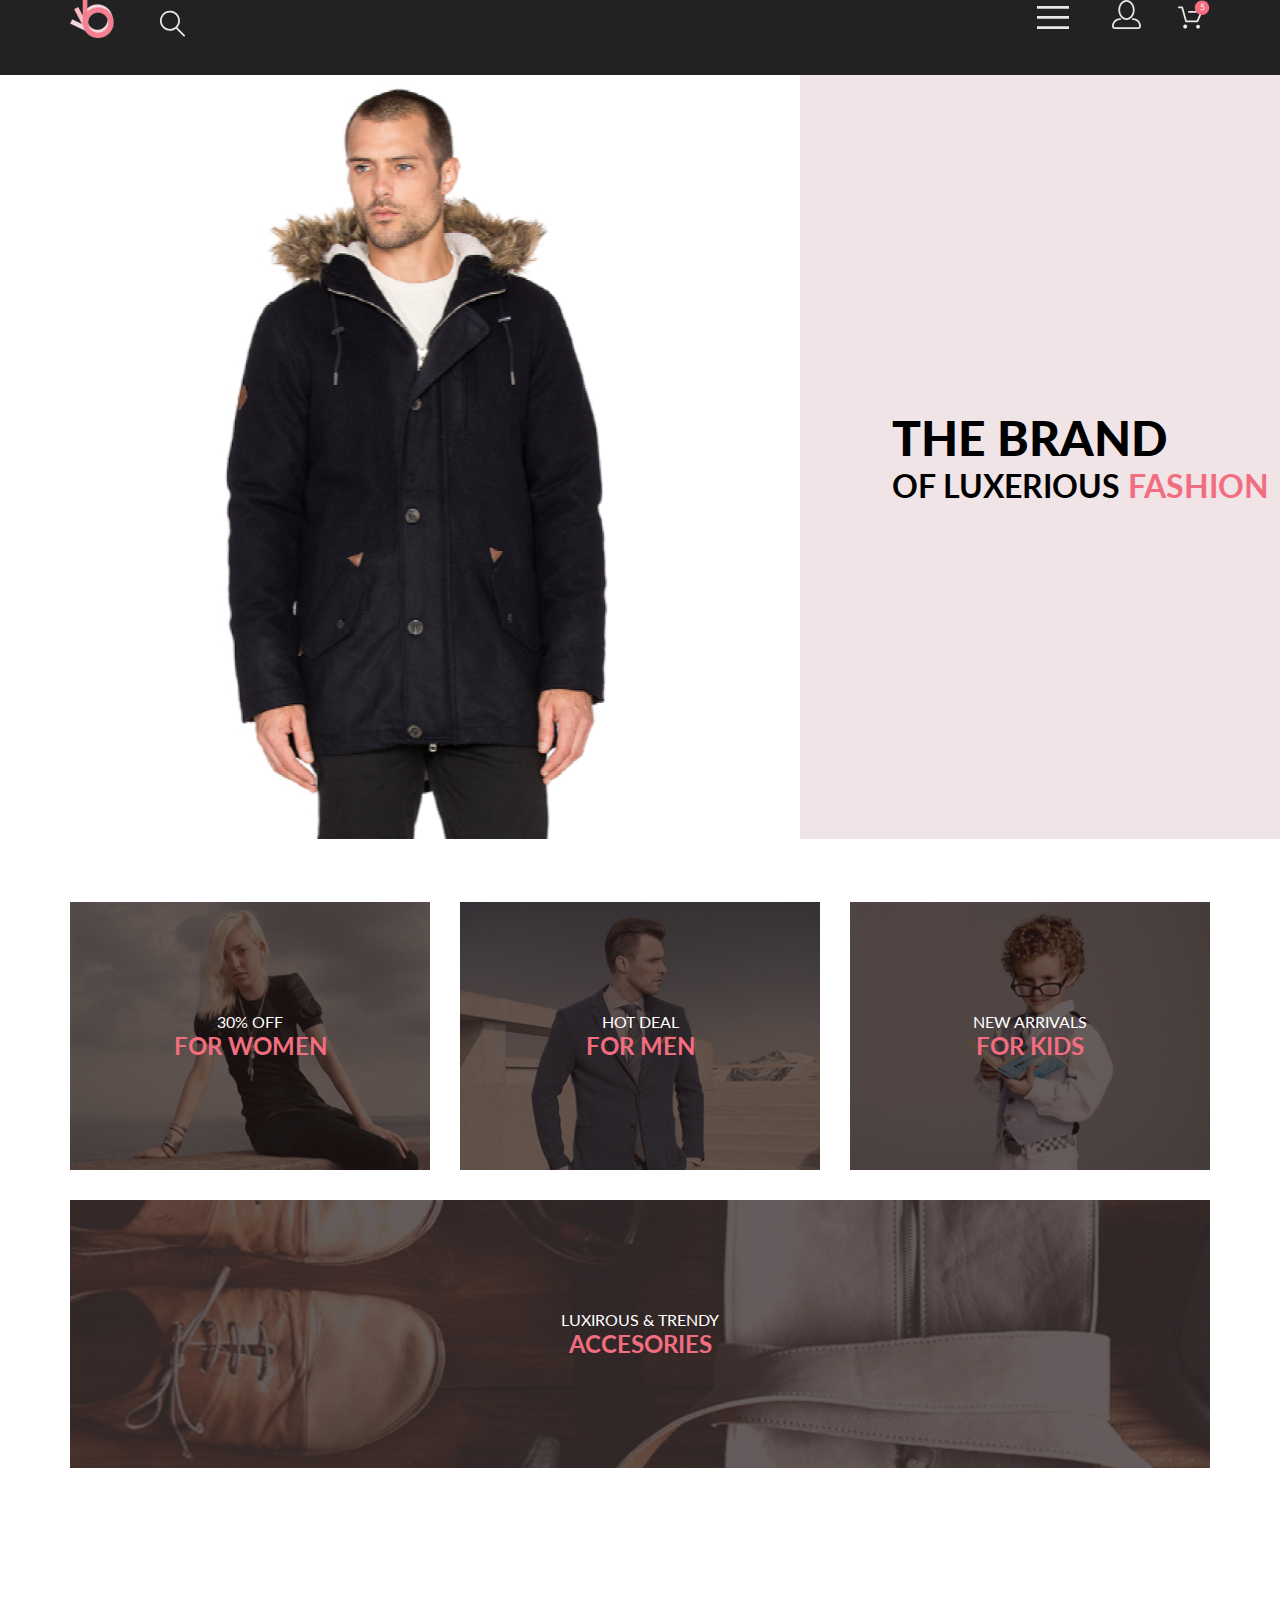
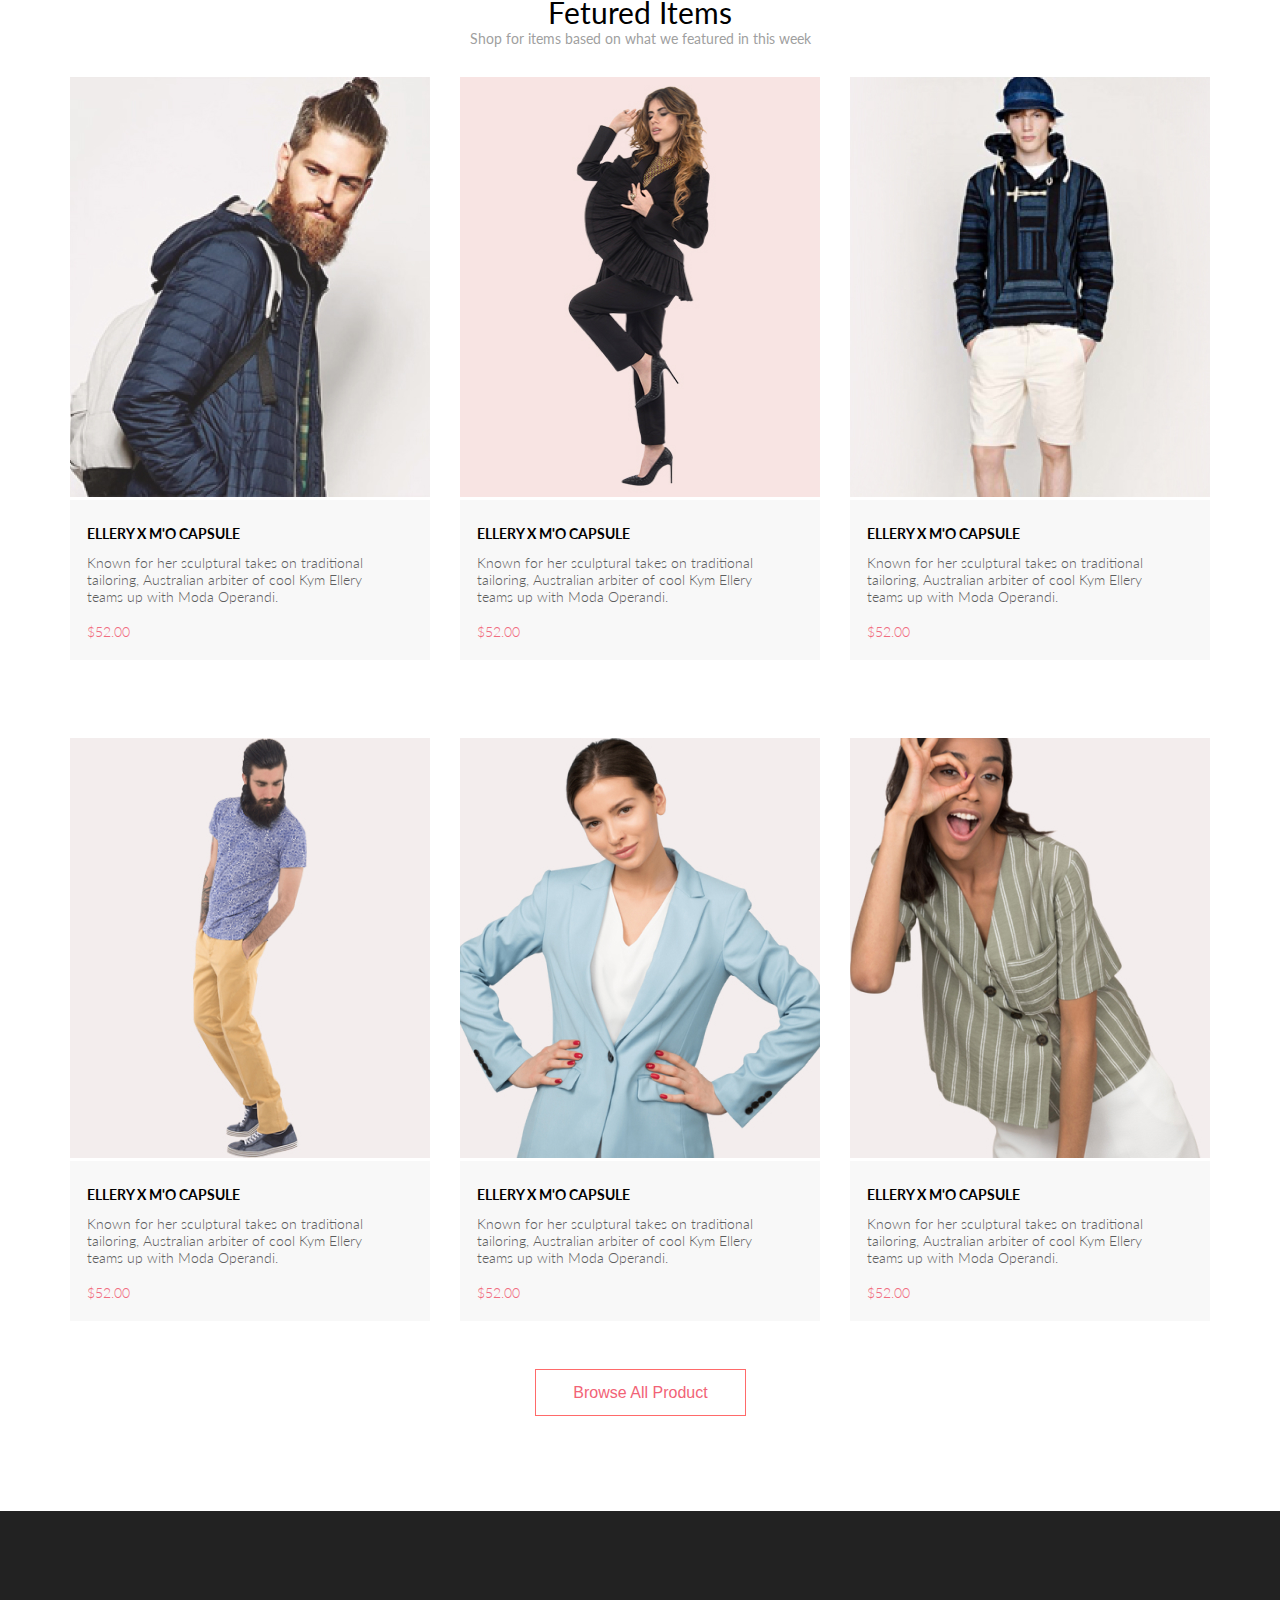
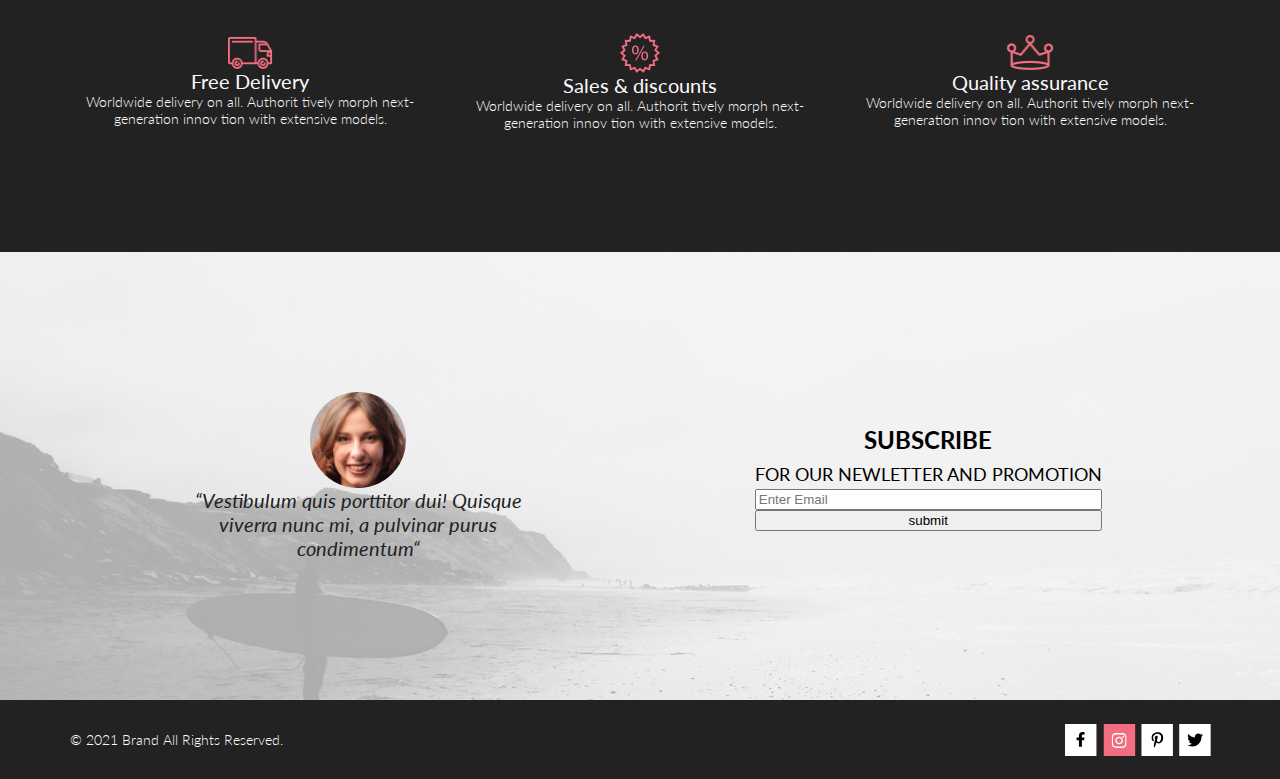
==== commit 95fe080f: "Merge pull request #4 from Aleksei1009/lesson-3" ====
--- a/index.html
+++ b/index.html
@@ -93,7 +93,7 @@
             <h2 class="products__title">Fetured Items</h2>
             <p class="products__text">Shop for items based on what we featured in this week</p>
             <ul class="products__list">
-                <li class="products__item product">
+                <li class="products__item product ">
                     <img src="./img/goods man.jpg" class="product__img" alt="man" width="360" height="420">
                     <div class="product__description">
                         <h3 class="product__title">ellery x m'o capsule</h3>
@@ -103,8 +103,8 @@
                     <button type="button" class="product__button">Add to Cart</button>
                     </div>
                 </li>
-                <li class="products__item product">
-                    <img src="./img/goods woman.jpg" class="product__img" alt="woman" width="360" height="420">
+                <li class="products__item product ">
+                    <img src="./img/goods woman.jpg" class="product__img " alt="woman" width="360" height="420">
                     <div class="product__description">
                         <h3 class="product__title">ellery x m'o capsule</h3>
                     <p class="product__text" >Known for her sculptural takes on traditional tailoring, Australian arbiter of cool Kym Ellery
@@ -178,13 +178,15 @@
     </main>
     <footer class="footer">
         <div class="footer__container ">
-            <div class="container" >
+            <div class="footer__subscribe container" >
                 <div class="footer__container-img">
                     <img src="./img/woman footer.png" class="footer__img" alt="woman" width="96" height="96">
                     <p class="footer__text">“Vestibulum quis porttitor dui! Quisque viverra nunc mi, a pulvinar purus condimentum“</p>
                 </div>
                 <div  class="footer__title">
                     <h2>subscribe <span class="footer__sub-title"> for our newletter and promotion</span></h2>
+                    <input type="text" placeholder="Enter Email" name="email" required>
+                    <button type="submit">submit</button>
                 </div>
             </div>
         </div> 
--- a/css/style.css
+++ b/css/style.css
@@ -173,10 +173,6 @@
     margin-bottom: 48px;
 }
 
-.product__img {
-    display: block;
-}
-
 .products__title {
     font-size: 30px;
     font-weight: 400;
@@ -282,6 +278,11 @@
     min-height: 448px;
 }
 
+.footer__subscribe{
+    display: flex;
+    justify-content: space-around;
+}
+
 
 .footer__container-img {
     display: flex;
@@ -292,8 +293,13 @@
 }
 
 .footer__text {
-
-
+    max-width: 360px;
+    color: #222224;
+    font-size: 20px;
+    font-style: italic;
+    font-weight: 400;
+    line-height: 24px;
+    text-align: center;
 }
 
 .footer__title {
@@ -301,7 +307,7 @@
     text-transform: uppercase;
     display: flex;
     flex-direction: column;
-    align-items: center;
+    text-align: center;
     justify-content: center;
     font-size: 24px;
     font-weight: 700;
@@ -313,6 +319,7 @@
     font-weight: 400;
     line-height: 30px;
     display: block;
+    text-align: center;
 }
 
 .footer__copy{
@@ -343,4 +350,18 @@
     width: 31px;
     height: 32px;
 
+}
+
+.registration{
+    max-width: 1600px;
+    margin: 0 auto;
+    background: #FFFFFF;
+    min-height: 675px;
+}
+
+.registration__title{
+    height: 148px;
+    background: #F8F3F4;
+    display: flex;
+    align-items: center;
 }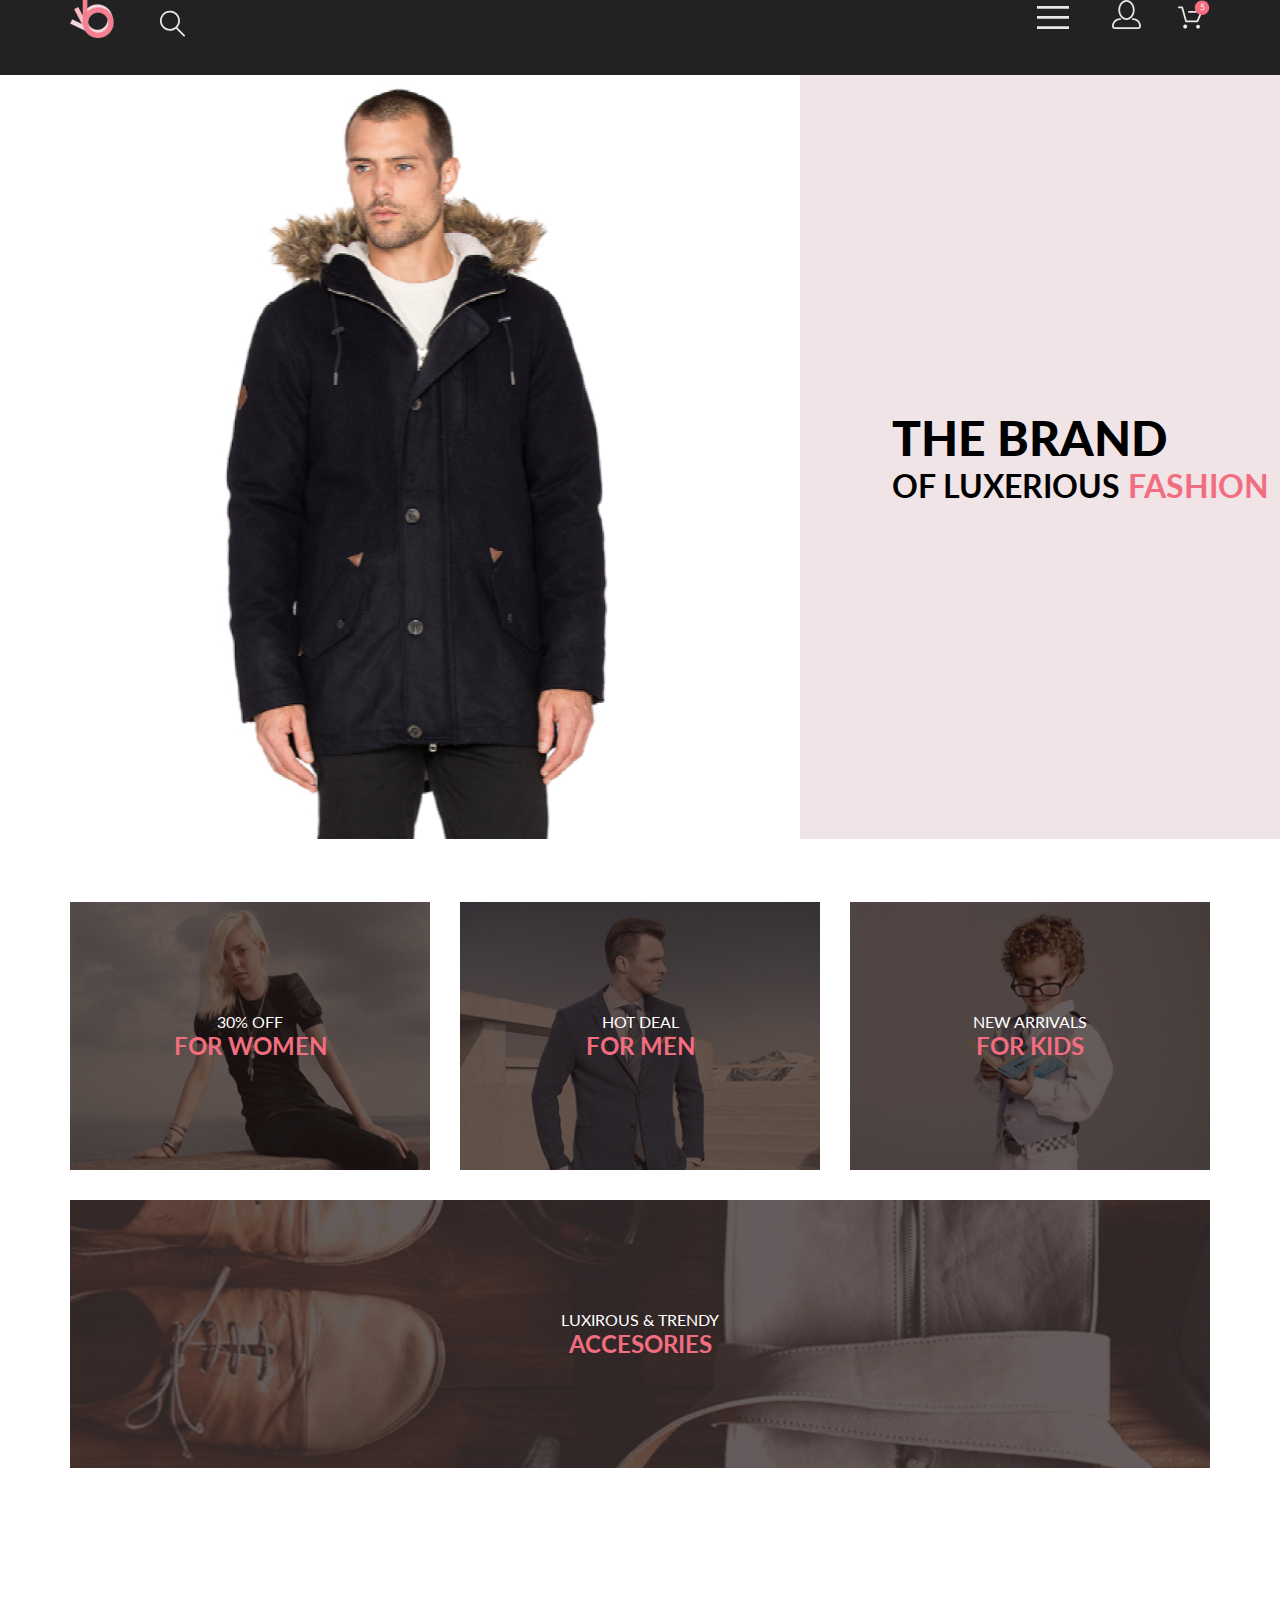
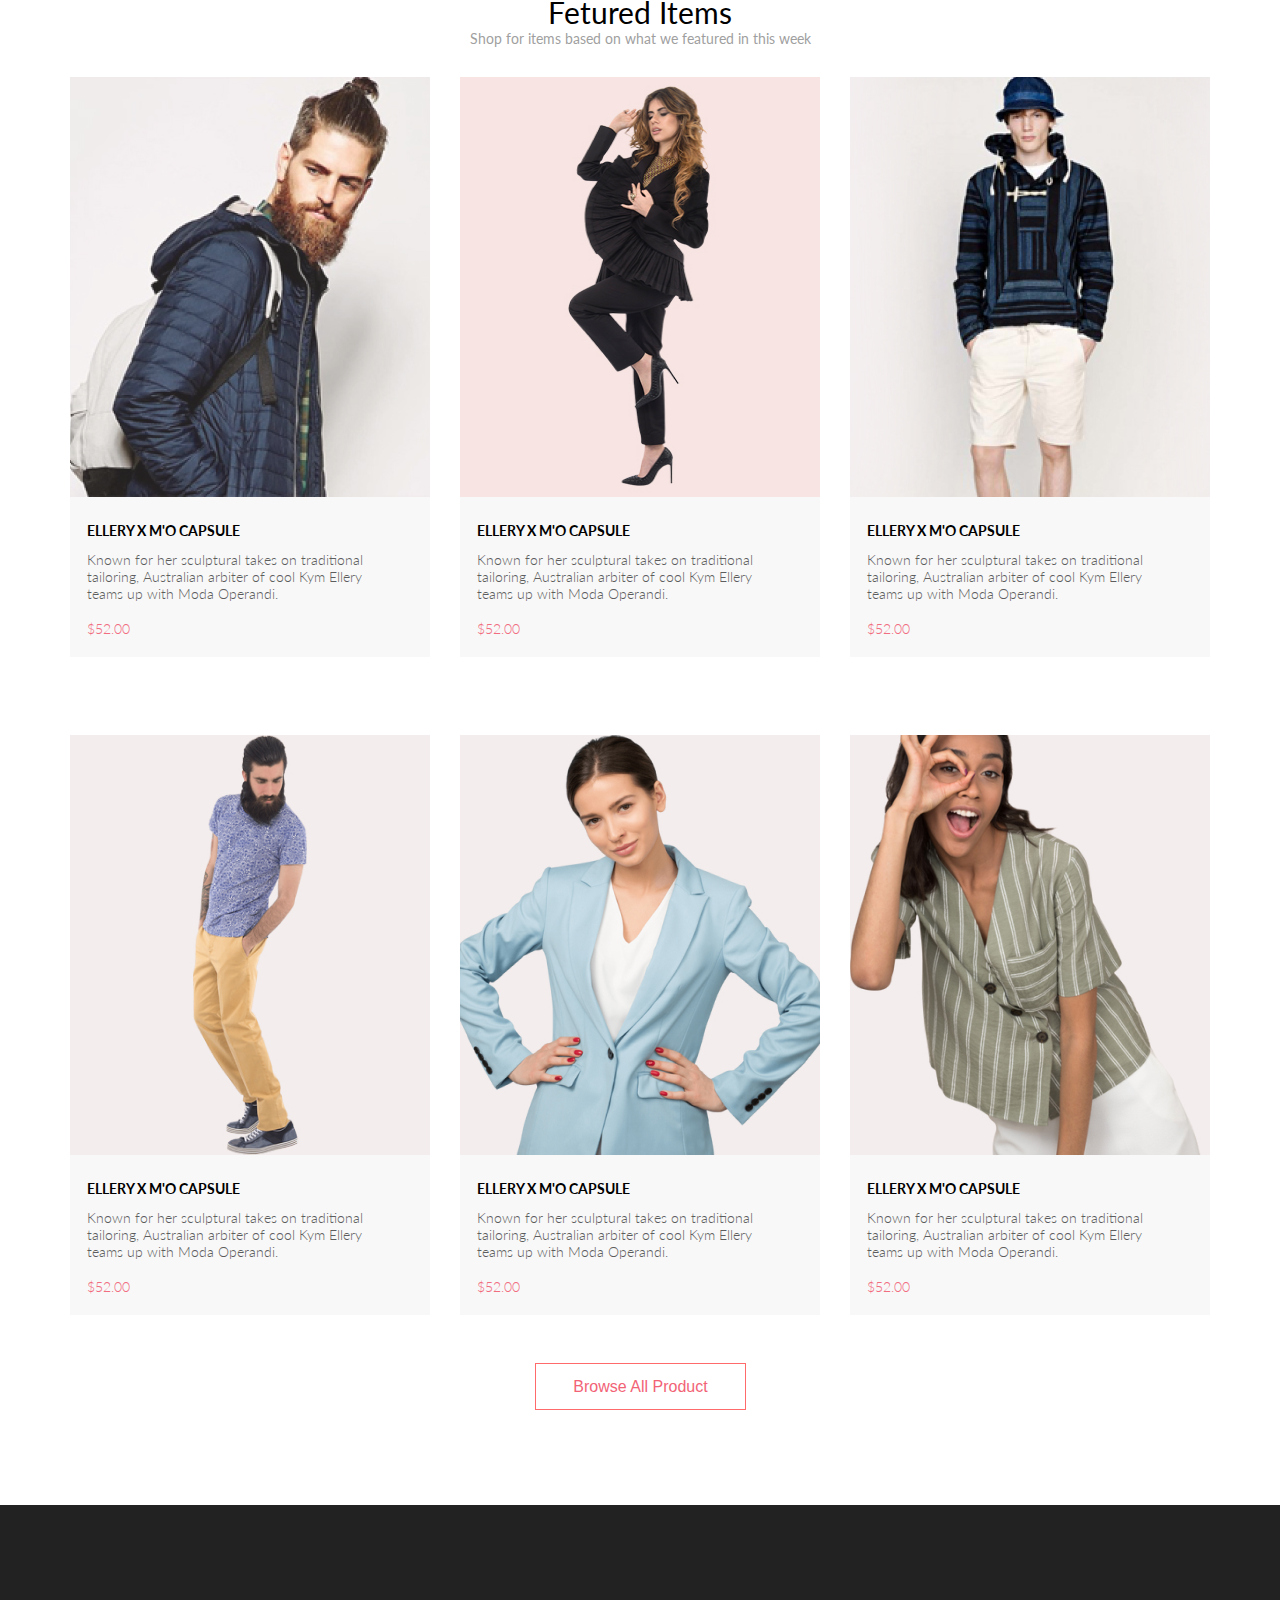
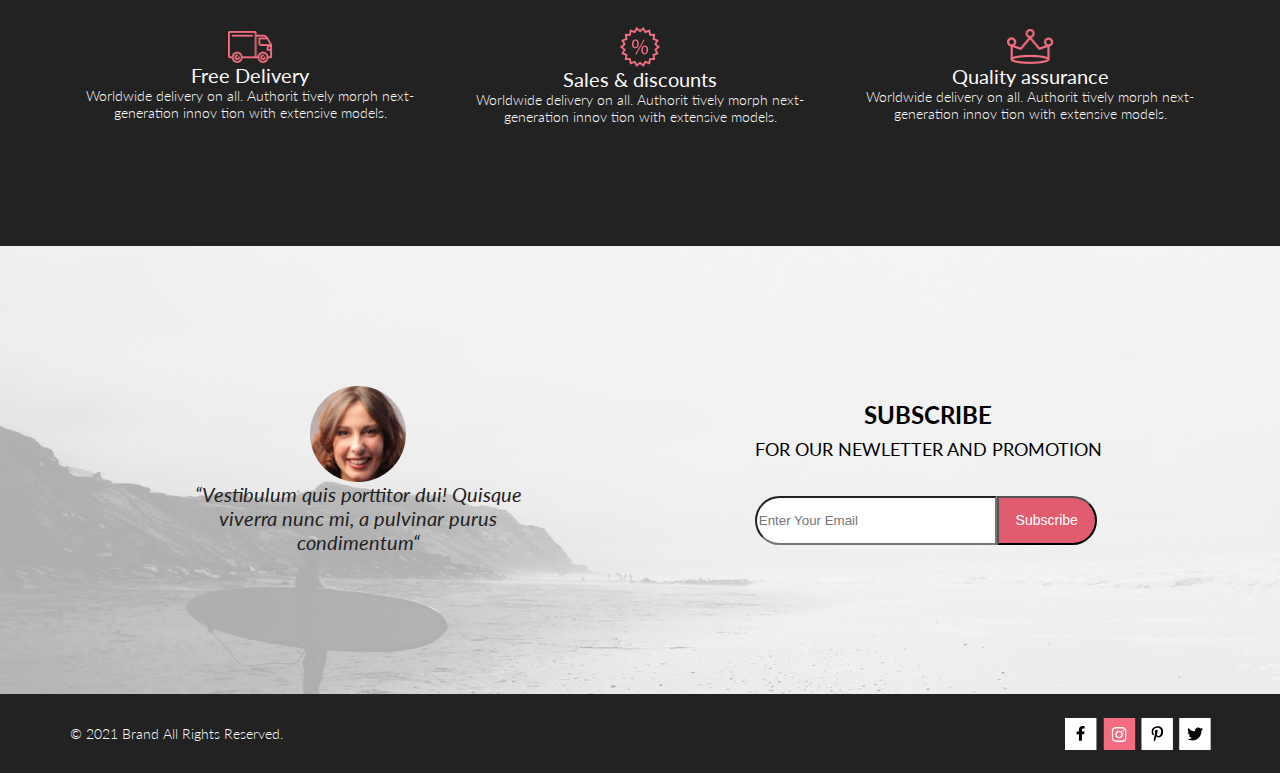
==== commit c47e504d: "сделана форма в регистрации" ====
--- a/index.html
+++ b/index.html
@@ -21,45 +21,45 @@
                 <button class="header__button" type="button">
                     <img src="./img/burger.svg" alt="burger" width="32" height="23">
                 </button>
-                <a class="header__link" href="#"><img src="./img/person.svg" alt="person" width="29" height="29"></a>
+                <nav class="header__navigation">
+                    <h2 class="header__title">menu</h2>
+                    <ul class="header__navigation-list">
+                        <li class="header__navigation-item">
+                            <a class="header__sub-title" href="#">MAN</a>
+                            <ul class="header__sub-navigation-list">
+                                <li><a href="#" class="header__sub-navigation-link">Accessories</a></li>
+                                <li><a href="#" class="header__sub-navigation-link">Bags</a></li>
+                                <li><a href="#" class="header__sub-navigation-link">Denim</a></li>
+                                <li><a href="#" class="header__sub-navigation-link">T-Shirts</a></li>
+                            </ul>
+                        </li>
+                        <li>
+                            <a href="#" class="header__sub-title">WOMAN</a>
+                            <ul class="header__sub-navigation-list">
+                                <li><a href="#"class="header__sub-navigation-link">Accessories</a></li>
+                                <li><a href="#"class="header__sub-navigation-link">Jackets & Coats</a></li>
+                                <li><a href="#"class="header__sub-navigation-link">Polos</a></li>
+                                <li><a href="#"class="header__sub-navigation-link">T-Shirts</a></li>
+                                <li><a href="#"class="header__sub-navigation-link">Shirts</a></li>
+                            </ul>
+                        </li>
+                        <li>
+                            <a href="#" class="header__sub-title">KIDS</a>
+                            <ul class="header__sub-navigation-list">
+                                <li><a href="#"class="header__sub-navigation-link">Accessories</a></li>
+                                <li><a href="#"class="header__sub-navigation-link">Jackets & Coats</a></li>
+                                <li><a href="#"class="header__sub-navigation-link">Polos</a></li>
+                                <li><a href="#"class="header__sub-navigation-link">T-Shirts</a></li>
+                                <li><a href="#"class="header__sub-navigation-link">Shirts</a></li>
+                                <li><a href="#"class="header__sub-navigation-link">Bags</a></li>
+                            </ul>
+                        </li>
+                    </ul>
+                </nav>
+                <a class="header__link" href="registration.html"><img src="./img/person.svg" alt="person" width="29" height="29"></a>
                 <a href="#"><img src="./img/cart.svg" alt="cart" width="32" height="29"></a>
             </div>
         </div>
-        <nav class="header__navigation">
-            <h2 class="header__title">menu</h2>
-            <ul class="header__navigation-list">
-                <li class="header__navigation-item">
-                    <a class="header__sub-title" href="#">MAN</a>
-                    <ul class="header__sub-navigation-list">
-                        <li><a href="#" class="header__sub-navigation-link">Accessories</a></li>
-                        <li><a href="#" class="header__sub-navigation-link">Bags</a></li>
-                        <li><a href="#" class="header__sub-navigation-link">Denim</a></li>
-                        <li><a href="#" class="header__sub-navigation-link">T-Shirts</a></li>
-                    </ul>
-                </li>
-                <li>
-                    <a href="#">WOMAN</a>
-                    <ul>
-                        <li><a href="#">Accessories</a></li>
-                        <li><a href="#">Jackets & Coats</a></li>
-                        <li><a href="#">Polos</a></li>
-                        <li><a href="#">T-Shirts</a></li>
-                        <li><a href="#">Shirts</a></li>
-                    </ul>
-                </li>
-                <li>
-                    <a href="#">KIDS</a>
-                    <ul>
-                        <li><a href="#">Accessories</a></li>
-                        <li><a href="#">Jackets & Coats</a></li>
-                        <li><a href="#">Polos</a></li>
-                        <li><a href="#">T-Shirts</a></li>
-                        <li><a href="#">Shirts</a></li>
-                        <li><a href="#">Bags</a></li>
-                    </ul>
-                </li>
-            </ul>
-        </nav>
     </header>
     <main>
         <section class="brand">
@@ -185,8 +185,9 @@
                 </div>
                 <div  class="footer__title">
                     <h2>subscribe <span class="footer__sub-title"> for our newletter and promotion</span></h2>
-                    <input type="text" placeholder="Enter Email" name="email" required>
-                    <button type="submit">submit</button>
+                    <div class="footer__input"><input type="text" placeholder="Enter Your Email" name="email" required>
+                        <button type="submit"> <p>Subscribe</p> </button>
+                    </div>
                 </div>
             </div>
         </div> 
--- a/css/style.css
+++ b/css/style.css
@@ -33,6 +33,7 @@
 }
 
 .header {
+    position: relative;
     max-width: 1600px;
     margin: 0 auto;
     background-color: var(--black-color);
@@ -40,7 +41,55 @@
 }
 
 .header__navigation {
-    display: none;
+    width: 400px;
+    right: 0;
+    top: 30px;
+    background: #FFFFFF;
+    position: absolute;
+    height: 764px;
+    display: none; 
+}
+
+.header__title {
+    margin-top: 37px;
+    margin-bottom: 24px;
+    margin-left: 34px;
+    text-transform: uppercase;
+    font-size: 14px;
+    font-weight: 700;
+    line-height: 17px;
+
+
+}
+
+.header__sub-title {
+    margin-top: 20px;
+    margin-bottom: 12px;
+    margin-left: 33px;
+    font-size: 14px;
+    font-weight: 400;
+    line-height: 17px;
+    text-decoration: none;
+    color: #F16D7F;
+}
+
+.header__sub-navigation-list {
+    margin-bottom: 11px;
+    margin-top: 12px;
+}
+
+.header__sub-navigation-list li {
+    margin-left: 55px;
+    margin-bottom: 11px;
+}
+
+.header__sub-navigation-link {
+    color: #6F6E6E;
+    text-decoration: none;
+    font-size: 14px;
+    font-weight: 400;
+    line-height: 17px;
+
 }
 
 .header__container {
@@ -59,11 +108,17 @@
     margin: 0 33px 0 0;
 }
 
+.header__button:hover + .header__navigation {
+    display: block;
+}
+
+
+
 .header__link {
     margin: 0 33px 0 0;
 }
 
-main{
+main {
     max-width: 1600px;
     margin: 0 auto;
 }
@@ -173,6 +228,9 @@
     margin-bottom: 48px;
 }
 
+.product__img{
+    display: block;
+}
 .products__title {
     font-size: 30px;
     font-weight: 400;
@@ -245,7 +303,7 @@
 .advantages__item {
     display: flex;
     flex-direction: column;
-    justify-content:center;
+    justify-content: center;
     max-width: 360px;
 }
 
@@ -278,7 +336,7 @@
     min-height: 448px;
 }
 
-.footer__subscribe{
+.footer__subscribe {
     display: flex;
     justify-content: space-around;
 }
@@ -303,7 +361,7 @@
 }
 
 .footer__title {
-    
+
     text-transform: uppercase;
     display: flex;
     flex-direction: column;
@@ -314,7 +372,35 @@
     line-height: 38px;
 }
 
-.footer__sub-title{
+.footer__input{
+    display: flex;
+}
+
+.footer__input p{
+    color:#FFFFFF;
+    font-size: 14px;
+    font-weight: 400;
+    line-height: 17px;
+    
+
+}
+.footer__title button{
+    background: #E05C6E;
+    width: 100px;
+    height: 49px;
+    border-top-right-radius: 25px;
+    border-bottom-right-radius: 25px;
+}
+
+.footer__title input{
+    border-top-left-radius: 25px;
+    border-bottom-left-radius: 25px;
+    width: 234px;
+    height: 43px;
+}
+
+.footer__sub-title {
+    margin-bottom: 32px;
     font-size: 18px;
     font-weight: 400;
     line-height: 30px;
@@ -322,44 +408,44 @@
     text-align: center;
 }
 
-.footer__copy{
+.footer__copy {
     max-width: 1600px;
     margin: 0 auto;
     background: #222222;
 }
 
-.footer__copy-container{
+.footer__copy-container {
     min-height: 79px;
     display: flex;
     justify-content: space-between;
 }
 
-.footer__copy-text{
+.footer__copy-text {
     color: #FBFBFB;
     display: flex;
     align-items: center;
 }
 
-.footer__copy-list{
-    display: flex;
-    align-items: center;
-}
-
-.footer__copy-list li{
+.footer__copy-list {
+    display: flex;
+    align-items: center;
+}
+
+.footer__copy-list li {
     margin-left: 7px;
     width: 31px;
     height: 32px;
 
 }
 
-.registration{
+.registration {
     max-width: 1600px;
     margin: 0 auto;
     background: #FFFFFF;
     min-height: 675px;
 }
 
-.registration__title{
+.registration__title {
     height: 148px;
     background: #F8F3F4;
     display: flex;
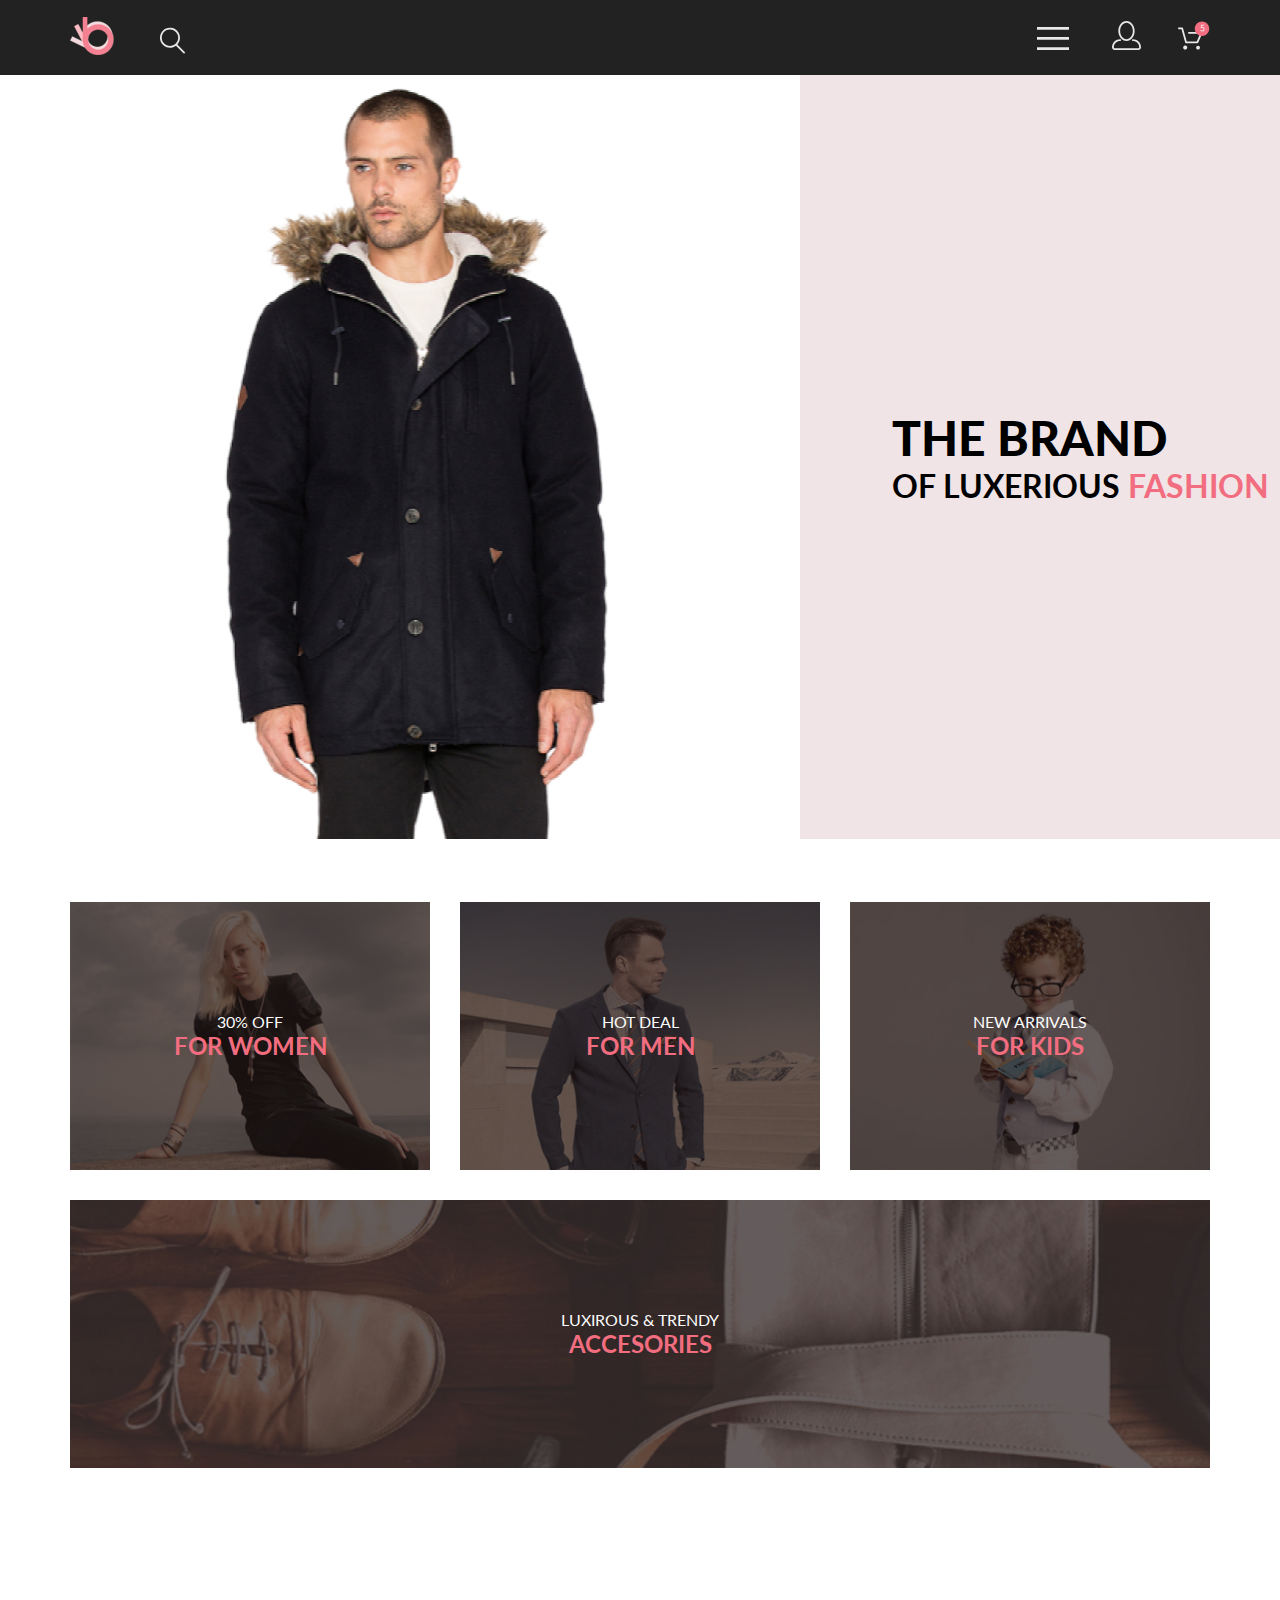
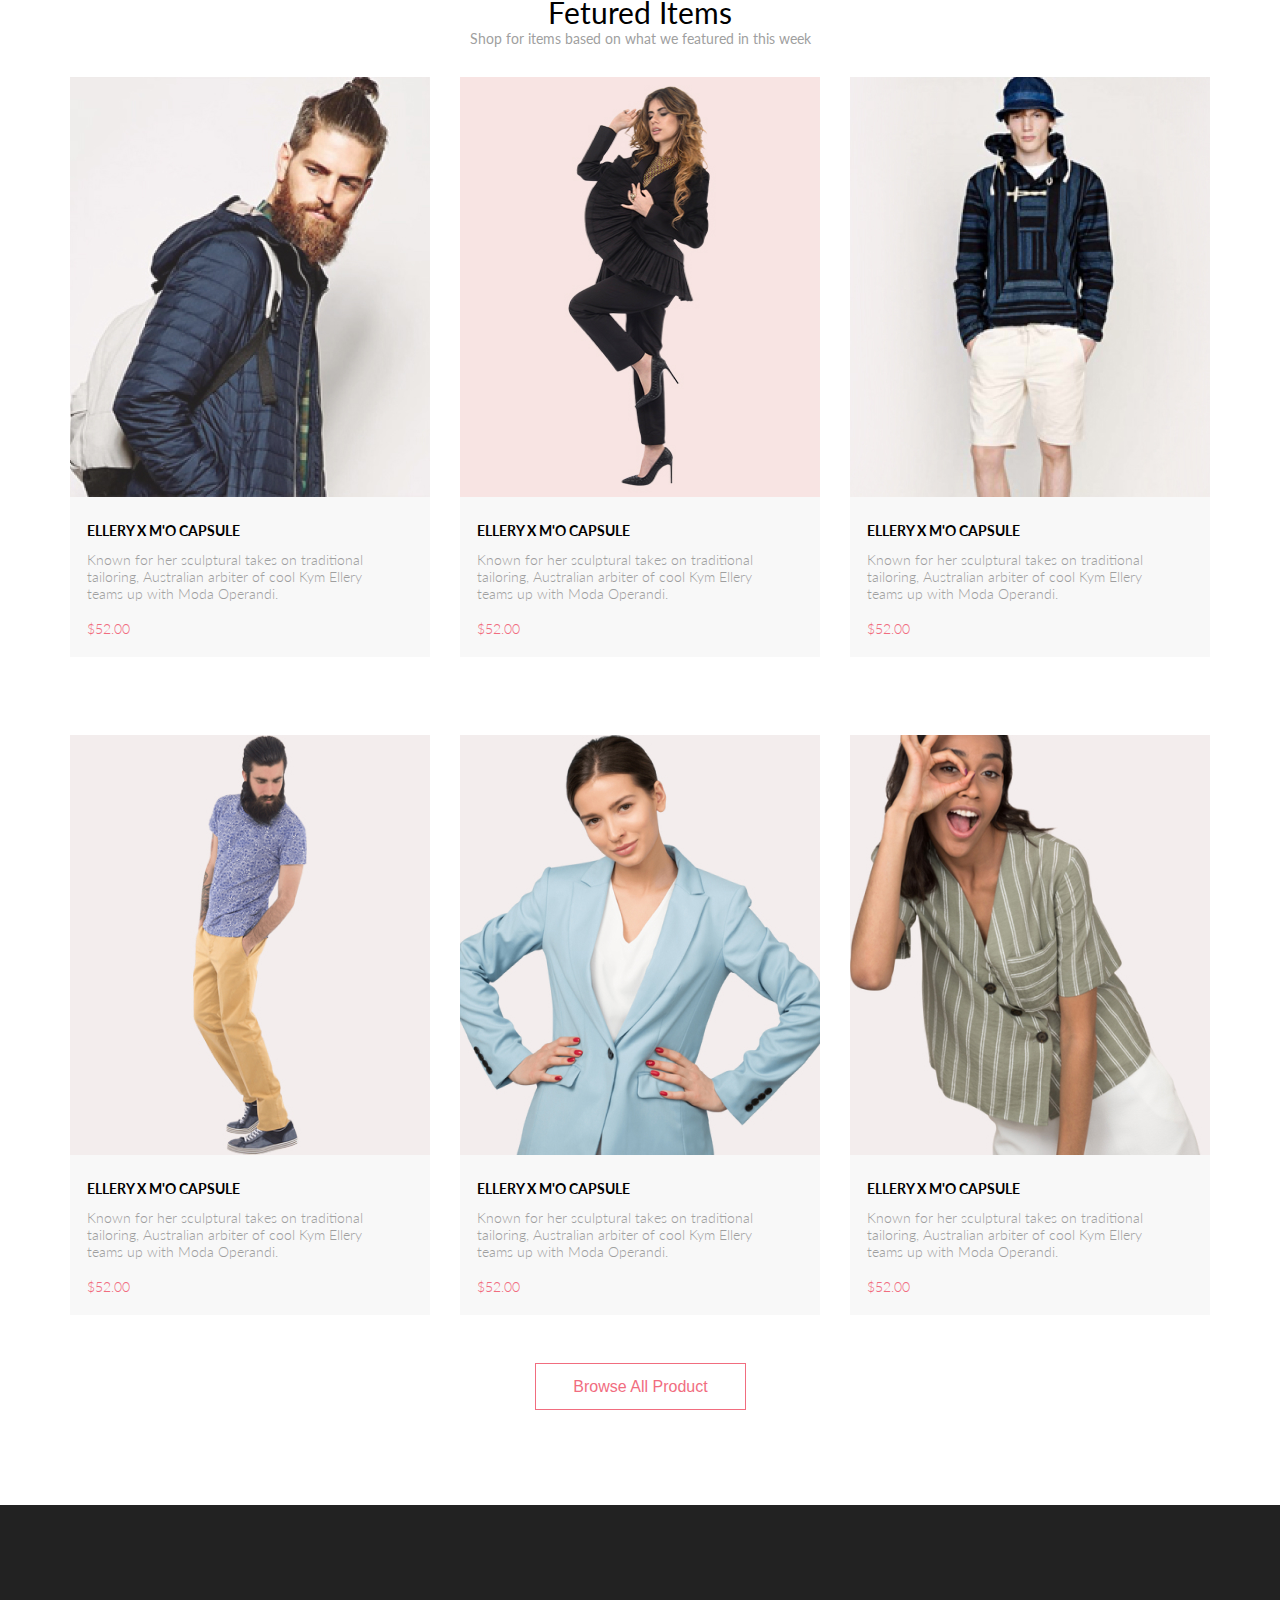
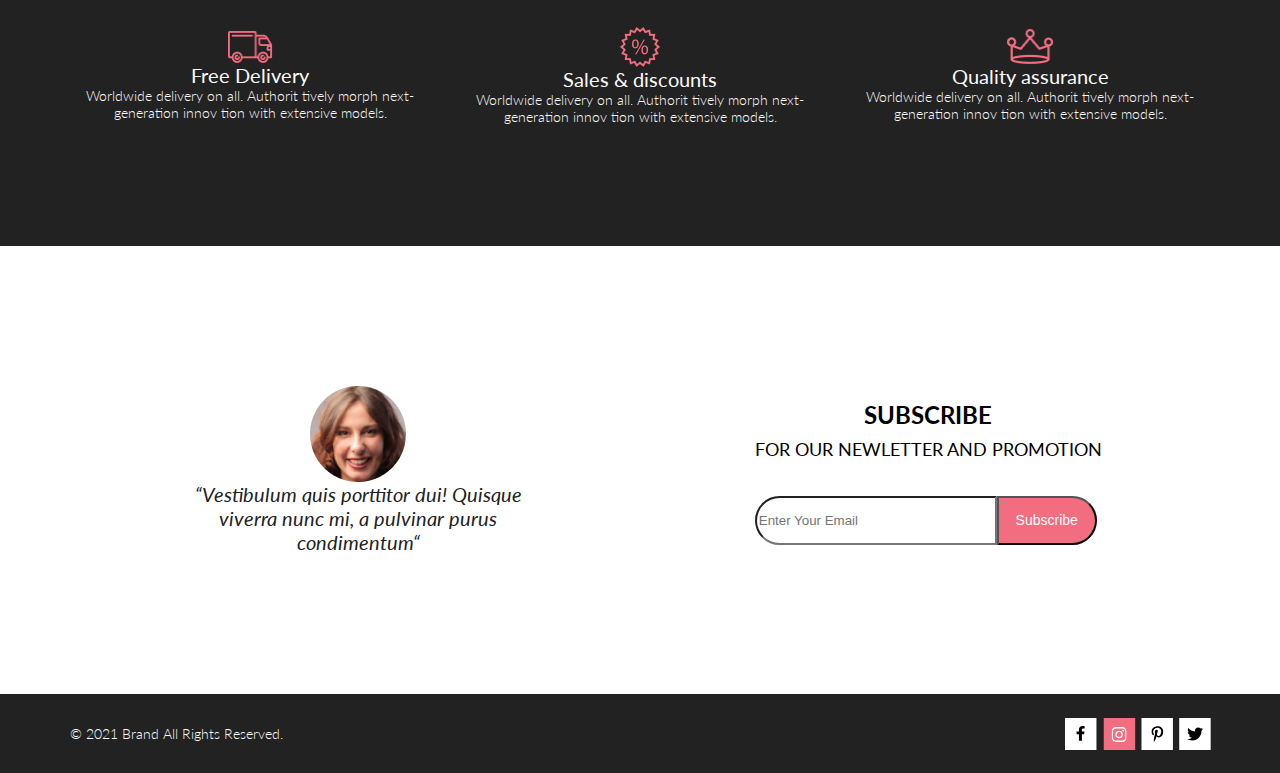
==== commit d94a18c8: "ghtghjwtccjhs" ====
--- a/index.html
+++ b/index.html
@@ -4,7 +4,6 @@
     <meta charset="UTF-8">
     <meta http-equiv="X-UA-Compatible" content="IE=edge">
     <meta name="viewport" content="width=device-width, initial-scale=1.0">
-    <link rel="stylesheet" href="css/reset.css">
     <link rel="stylesheet" href="css/style.css">
     <link rel="preconnect" href="https://fonts.gstatic.com">
 <link href="https://fonts.googleapis.com/css2?family=Lato:ital,wght@0,300;0,400;0,700;0,900;1,400&display=swap" rel="stylesheet">
--- a/css/style.css
+++ b/css/style.css
@@ -1,453 +1,671 @@
-:root {
-    --black-color: #222222;
-    --pink-color: #F1E4E6;
-    --dark-pink-color: #F16D7F;
-    --gray-color: #F8F8F8;
-    --dark-gray-color: #9F9F9F;
-    --white-color: #FBFBFB;
-
+/* http://meyerweb.com/eric/tools/css/reset/ 
+   v2.0 | 20110126
+   License: none (public domain)
+*/
+html, body, div, span, applet, object, iframe,
+h1, h2, h3, h4, h5, h6, p, blockquote, pre,
+a, abbr, acronym, address, big, cite, code,
+del, dfn, em, img, ins, kbd, q, s, samp,
+small, strike, strong, sub, sup, tt, var,
+b, u, i, center,
+dl, dt, dd, ol, ul, li,
+fieldset, form, label, legend,
+table, caption, tbody, tfoot, thead, tr, th, td,
+article, aside, canvas, details, embed,
+figure, figcaption, footer, header, hgroup,
+menu, nav, output, ruby, section, summary,
+time, mark, audio, video {
+  margin: 0;
+  padding: 0;
+  border: 0;
+  font-size: 100%;
+  vertical-align: baseline;
+}
+
+/* HTML5 display-role reset for older browsers */
+article, aside, details, figcaption, figure,
+footer, header, hgroup, menu, nav, section {
+  display: block;
 }
 
 body {
-    font-family: Lato;
-    font-style: normal;
-    font-weight: 300;
-    font-size: 14px;
-    line-height: 17px;
+  line-height: 1;
+}
+
+ol, ul {
+  list-style: none;
+}
+
+blockquote, q {
+  quotes: none;
+}
+
+blockquote:before, blockquote:after,
+q:before, q:after {
+  content: '';
+  content: none;
+}
+
+table {
+  border-collapse: collapse;
+  border-spacing: 0;
+}
+
+body {
+  font-family: Lato;
+  font-style: normal;
+  font-weight: 300;
+  font-size: 14px;
+  line-height: 17px;
 }
 
 .container {
-    width: 1140px;
-    margin: 0 auto;
+  width: 1140px;
+  margin: 0 auto;
 }
 
 .visually-hidden {
-    position: absolute;
-    width: 1px;
-    height: 1px;
-    margin: -1px;
-    padding: 0;
-    overflow: hidden;
-    border: 0;
-    clip: rect(0 0 0 0);
+  position: absolute;
+  width: 1px;
+  height: 1px;
+  margin: -1px;
+  padding: 0;
+  overflow: hidden;
+  border: 0;
+  clip: rect(0 0 0 0);
 }
 
 .header {
-    position: relative;
-    max-width: 1600px;
-    margin: 0 auto;
-    background-color: var(--black-color);
-
+  position: relative;
+  max-width: 1600px;
+  margin: 0 auto;
+  background-color: #222222;
 }
 
 .header__navigation {
-    width: 400px;
-    right: 0;
-    top: 30px;
-    background: #FFFFFF;
-    position: absolute;
-    height: 764px;
-    display: none; 
+  width: 400px;
+  right: 0;
+  top: 30px;
+  background: #FBFBFB;
+  position: absolute;
+  height: 764px;
+  display: none;
 }
 
 .header__title {
-    margin-top: 37px;
-    margin-bottom: 24px;
-    margin-left: 34px;
-    text-transform: uppercase;
-    font-size: 14px;
-    font-weight: 700;
-    line-height: 17px;
-
-
+  margin-top: 37px;
+  margin-bottom: 24px;
+  margin-left: 34px;
+  text-transform: uppercase;
+  font-size: 14px;
+  font-weight: 700;
+  line-height: 17px;
 }
 
 .header__sub-title {
-    margin-top: 20px;
-    margin-bottom: 12px;
-    margin-left: 33px;
-    font-size: 14px;
-    font-weight: 400;
-    line-height: 17px;
-    text-decoration: none;
-    color: #F16D7F;
+  margin-top: 20px;
+  margin-bottom: 12px;
+  margin-left: 33px;
+  font-size: 14px;
+  font-weight: 400;
+  line-height: 17px;
+  text-decoration: none;
+  color: #F16D7F;
 }
 
 .header__sub-navigation-list {
-    margin-bottom: 11px;
-    margin-top: 12px;
+  margin-bottom: 11px;
+  margin-top: 12px;
 }
 
 .header__sub-navigation-list li {
-    margin-left: 55px;
-    margin-bottom: 11px;
+  margin-left: 55px;
+  margin-bottom: 11px;
 }
 
 .header__sub-navigation-link {
-    color: #6F6E6E;
-    text-decoration: none;
-    font-size: 14px;
-    font-weight: 400;
-    line-height: 17px;
-
+  color: #9F9F9F;
+  text-decoration: none;
+  font-size: 14px;
+  font-weight: 400;
+  line-height: 17px;
 }
 
 .header__container {
-    display: flex;
-    justify-content: space-between;
-    min-height: 75px;
+  display: -webkit-box;
+  display: -ms-flexbox;
+  display: flex;
+  -webkit-box-pack: justify;
+      -ms-flex-pack: justify;
+          justify-content: space-between;
+  min-height: 75px;
+  -webkit-box-align: center;
+      -ms-flex-align: center;
+          align-items: center;
 }
 
 .header__logo {
-    margin: 0 41px 0 0;
+  margin: 0 41px 0 0;
 }
 
 .header__button {
-    background: transparent;
-    border: none;
-    margin: 0 33px 0 0;
+  background: transparent;
+  border: none;
+  margin: 0 33px 0 0;
 }
 
 .header__button:hover + .header__navigation {
-    display: block;
-}
-
-
+  display: block;
+}
 
 .header__link {
-    margin: 0 33px 0 0;
-}
-
-main {
-    max-width: 1600px;
-    margin: 0 auto;
+  margin: 0 33px 0 0;
 }
 
 .brand {
-    max-width: 1600px;
-    margin: 0 auto;
-    display: flex;
-    margin-bottom: 63px;
+  max-width: 1600px;
+  margin: 0 auto;
+  display: -webkit-box;
+  display: -ms-flexbox;
+  display: flex;
+  margin-bottom: 63px;
 }
 
 .brand__title-container {
-    background: var(--pink-color);
-    flex-grow: 1;
-    padding: 0 0 0 92px;
-    display: flex;
-    align-items: center;
+  background: #F1E4E6;
+  -webkit-box-flex: 1;
+      -ms-flex-positive: 1;
+          flex-grow: 1;
+  padding: 0 0 0 92px;
+  display: -webkit-box;
+  display: -ms-flexbox;
+  display: flex;
+  -webkit-box-align: center;
+      -ms-flex-align: center;
+          align-items: center;
 }
 
 .brand__title {
-    font-size: 48px;
-    font-weight: 900;
-    line-height: 58px;
-    text-transform: uppercase;
-
+  font-size: 48px;
+  font-weight: 900;
+  line-height: 58px;
+  text-transform: uppercase;
 }
 
 .brand__sub-title {
-
-    font-size: 32px;
-    font-weight: 700;
-    line-height: 38px;
-    display: block;
-
+  font-size: 32px;
+  font-weight: 700;
+  line-height: 38px;
+  display: block;
 }
 
 .brand__pink-sub-title {
-    color: var(--dark-pink-color);
+  color: #F16D7F;
 }
 
 .promotions__list {
-    display: flex;
-    justify-content: space-between;
-    flex-wrap: wrap;
-    margin-bottom: 96px;
+  display: -webkit-box;
+  display: -ms-flexbox;
+  display: flex;
+  -webkit-box-pack: justify;
+      -ms-flex-pack: justify;
+          justify-content: space-between;
+  -ms-flex-wrap: wrap;
+      flex-wrap: wrap;
+  margin-bottom: 96px;
 }
 
 .promotions__item {
-    display: flex;
-    flex-direction: column;
-    width: 360px;
-    min-height: 268px;
-    display: flex;
-    align-items: center;
-    justify-content: center;
-    margin: 0 0 30px;
-    text-transform: uppercase;
+  display: -webkit-box;
+  display: -ms-flexbox;
+  display: flex;
+  -webkit-box-orient: vertical;
+  -webkit-box-direction: normal;
+      -ms-flex-direction: column;
+          flex-direction: column;
+  width: 360px;
+  min-height: 268px;
+  display: flex;
+  -webkit-box-align: center;
+      -ms-flex-align: center;
+          align-items: center;
+  -webkit-box-pack: center;
+      -ms-flex-pack: center;
+          justify-content: center;
+  margin: 0 0 30px;
+  text-transform: uppercase;
 }
 
 .promotions__title {
-    color: #FFFFFF;
-    font-size: 16px;
-    font-weight: 400;
-    line-height: 19px;
+  color: #FBFBFB;
+  font-size: 16px;
+  font-weight: 400;
+  line-height: 19px;
 }
 
 .promotions__text {
-    font-size: 24px;
-    font-weight: 700;
-    line-height: 29px;
-    color: var(--dark-pink-color);
+  font-size: 24px;
+  font-weight: 700;
+  line-height: 29px;
+  color: #F16D7F;
 }
 
 .promotions__item--women {
-    background-image: url(../img/promotion-woman.jpg);
-    background-size: cover;
-
+  background-image: url(../img/promotion-woman.jpg);
+  background-size: cover;
 }
 
 .promotions__item--men {
-    background-image: url(../img/promotion-man.jpg);
-    background-size: cover;
+  background-image: url(../img/promotion-man.jpg);
+  background-size: cover;
 }
 
 .promotions__item--kids {
-    background-image: url(../img/promotion-kids.jpg);
-    background-size: cover;
+  background-image: url(../img/promotion-kids.jpg);
+  background-size: cover;
 }
 
 .promotions__item--accesories {
-    background-image: url(../img/promotion-accesories.jpg);
-    background-size: cover;
-    width: 100%;
-}
-
-.products {}
+  background-image: url(../img/promotion-accesories.jpg);
+  background-size: cover;
+  width: 100%;
+}
 
 .products__list {
-    display: flex;
-    justify-content: space-between;
-    flex-wrap: wrap;
+  display: -webkit-box;
+  display: -ms-flexbox;
+  display: flex;
+  -webkit-box-pack: justify;
+      -ms-flex-pack: justify;
+          justify-content: space-between;
+  -ms-flex-wrap: wrap;
+      flex-wrap: wrap;
 }
 
 .products__item {
-    width: 360px;
-    margin-top: 30px;
-    margin-bottom: 48px;
-}
-
-.product__img{
-    display: block;
-}
+  width: 360px;
+  margin-top: 30px;
+  margin-bottom: 48px;
+}
+
 .products__title {
-    font-size: 30px;
-    font-weight: 400;
-    line-height: 36px;
-    display: flex;
-    justify-content: center;
+  font-size: 30px;
+  font-weight: 400;
+  line-height: 36px;
+  display: -webkit-box;
+  display: -ms-flexbox;
+  display: flex;
+  -webkit-box-pack: center;
+      -ms-flex-pack: center;
+          justify-content: center;
 }
 
 .products__text {
-    color: var(--dark-gray-color);
-    display: flex;
-    justify-content: center;
-    font-size: 14px;
-    font-weight: 400;
-    line-height: 17px;
+  color: #9F9F9F;
+  display: -webkit-box;
+  display: -ms-flexbox;
+  display: flex;
+  -webkit-box-pack: center;
+      -ms-flex-pack: center;
+          justify-content: center;
+  font-size: 14px;
+  font-weight: 400;
+  line-height: 17px;
+}
+
+.products__button {
+  margin-left: 465px;
+  width: 211px;
+  height: 47px;
+  background: none;
+  border: 1px solid #F16D7F;
+}
+
+.products__button-text {
+  color: #F16D7F;
+  font-size: 16px;
+  font-weight: 400;
+  line-height: 19px;
 }
 
 .product__title {
-    text-transform: uppercase;
-    margin-bottom: 12px;
+  text-transform: uppercase;
+  margin-bottom: 12px;
 }
 
 .product__text {
-    color: #5D5D5D;
+  color: #9F9F9F;
 }
 
 .product__price {
-    color: #F16D7F;
-    margin-top: 18px;
+  color: #F16D7F;
+  margin-top: 18px;
 }
 
 .product__button {
-    display: none;
+  display: none;
+}
+
+.product__img {
+  display: block;
 }
 
 .product__description {
-    background: var(--gray-color);
-    padding: 25px 29px 20px 17px;
-}
-
-.products__button {
-    margin-left: 465px;
-    width: 211px;
-    height: 47px;
-    background: none;
-    border: 1px solid #FF6A6A;
-}
-
-.products__button-text {
-    color: #F26376;
-    font-size: 16px;
-    font-weight: 400;
-    line-height: 19px;
+  background: #F8F8F8;
+  padding: 25px 29px 20px 17px;
 }
 
 .advantages {
-    margin: 0 auto;
-    display: flex;
-    min-height: 341px;
-    background: var(--black-color);
-    margin-top: 95px;
-    max-width: 1600px;
+  margin: 0 auto;
+  display: -webkit-box;
+  display: -ms-flexbox;
+  display: flex;
+  min-height: 341px;
+  background: #222222;
+  margin-top: 95px;
+  max-width: 1600px;
 }
 
 .advantages__list {
-    display: flex;
-    justify-content: space-between;
+  display: -webkit-box;
+  display: -ms-flexbox;
+  display: flex;
+  -webkit-box-pack: justify;
+      -ms-flex-pack: justify;
+          justify-content: space-between;
 }
 
 .advantages__item {
-    display: flex;
-    flex-direction: column;
-    justify-content: center;
-    max-width: 360px;
+  display: -webkit-box;
+  display: -ms-flexbox;
+  display: flex;
+  -webkit-box-orient: vertical;
+  -webkit-box-direction: normal;
+      -ms-flex-direction: column;
+          flex-direction: column;
+  -webkit-box-pack: center;
+      -ms-flex-pack: center;
+          justify-content: center;
+  max-width: 360px;
 }
 
 .advantages__title {
-    color: var(--white-color);
-    font-size: 20px;
-    font-weight: 400;
-    line-height: 24px;
-    text-align: center;
+  color: #FBFBFB;
+  font-size: 20px;
+  font-weight: 400;
+  line-height: 24px;
+  text-align: center;
 }
 
 .advantages__text {
-    color: var(--white-color);
-    font-size: 14px;
-    font-weight: 300;
-    line-height: 17px;
-    text-align: center;
+  color: #FBFBFB;
+  font-size: 14px;
+  font-weight: 300;
+  line-height: 17px;
+  text-align: center;
 }
 
 .advantages__img {
-    align-self: center;
+  -ms-flex-item-align: center;
+      -ms-grid-row-align: center;
+      align-self: center;
 }
 
 .footer__container {
-    margin: 0 auto;
-    max-width: 1600px;
-    display: flex;
-    justify-content: space-around;
-    background-image: url(../img/footer\ photo.jpg);
-    min-height: 448px;
+  margin: 0 auto;
+  max-width: 1600px;
+  display: -webkit-box;
+  display: -ms-flexbox;
+  display: flex;
+  -ms-flex-pack: distribute;
+      justify-content: space-around;
+  background-image: url(../img/footer/photo.jpg);
+  min-height: 448px;
 }
 
 .footer__subscribe {
-    display: flex;
-    justify-content: space-around;
-}
-
+  display: -webkit-box;
+  display: -ms-flexbox;
+  display: flex;
+  -ms-flex-pack: distribute;
+      justify-content: space-around;
+}
 
 .footer__container-img {
-    display: flex;
-    flex-direction: column;
-    align-items: center;
-    justify-content: center;
-
+  display: -webkit-box;
+  display: -ms-flexbox;
+  display: flex;
+  -webkit-box-orient: vertical;
+  -webkit-box-direction: normal;
+      -ms-flex-direction: column;
+          flex-direction: column;
+  -webkit-box-align: center;
+      -ms-flex-align: center;
+          align-items: center;
+  -webkit-box-pack: center;
+      -ms-flex-pack: center;
+          justify-content: center;
 }
 
 .footer__text {
-    max-width: 360px;
-    color: #222224;
-    font-size: 20px;
-    font-style: italic;
-    font-weight: 400;
-    line-height: 24px;
-    text-align: center;
+  max-width: 360px;
+  color: #222222;
+  font-size: 20px;
+  font-style: italic;
+  font-weight: 400;
+  line-height: 24px;
+  text-align: center;
 }
 
 .footer__title {
-
-    text-transform: uppercase;
-    display: flex;
-    flex-direction: column;
-    text-align: center;
-    justify-content: center;
-    font-size: 24px;
-    font-weight: 700;
-    line-height: 38px;
-}
-
-.footer__input{
-    display: flex;
-}
-
-.footer__input p{
-    color:#FFFFFF;
-    font-size: 14px;
-    font-weight: 400;
-    line-height: 17px;
-    
-
-}
-.footer__title button{
-    background: #E05C6E;
-    width: 100px;
-    height: 49px;
-    border-top-right-radius: 25px;
-    border-bottom-right-radius: 25px;
-}
-
-.footer__title input{
-    border-top-left-radius: 25px;
-    border-bottom-left-radius: 25px;
-    width: 234px;
-    height: 43px;
+  text-transform: uppercase;
+  display: -webkit-box;
+  display: -ms-flexbox;
+  display: flex;
+  -webkit-box-orient: vertical;
+  -webkit-box-direction: normal;
+      -ms-flex-direction: column;
+          flex-direction: column;
+  text-align: center;
+  -webkit-box-pack: center;
+      -ms-flex-pack: center;
+          justify-content: center;
+  font-size: 24px;
+  font-weight: 700;
+  line-height: 38px;
+}
+
+.footer__input {
+  display: -webkit-box;
+  display: -ms-flexbox;
+  display: flex;
+}
+
+.footer__input p {
+  color: #FBFBFB;
+  font-size: 14px;
+  font-weight: 400;
+  line-height: 17px;
+}
+
+.footer__title button {
+  background: #F16D7F;
+  width: 100px;
+  height: 49px;
+  border-top-right-radius: 25px;
+  border-bottom-right-radius: 25px;
+}
+
+.footer__title input {
+  border-top-left-radius: 25px;
+  border-bottom-left-radius: 25px;
+  width: 234px;
+  height: 43px;
 }
 
 .footer__sub-title {
-    margin-bottom: 32px;
-    font-size: 18px;
-    font-weight: 400;
-    line-height: 30px;
-    display: block;
-    text-align: center;
+  margin-bottom: 32px;
+  font-size: 18px;
+  font-weight: 400;
+  line-height: 30px;
+  display: block;
+  text-align: center;
 }
 
 .footer__copy {
-    max-width: 1600px;
-    margin: 0 auto;
-    background: #222222;
+  max-width: 1600px;
+  margin: 0 auto;
+  background: #222222;
 }
 
 .footer__copy-container {
-    min-height: 79px;
-    display: flex;
-    justify-content: space-between;
+  min-height: 79px;
+  display: -webkit-box;
+  display: -ms-flexbox;
+  display: flex;
+  -webkit-box-pack: justify;
+      -ms-flex-pack: justify;
+          justify-content: space-between;
 }
 
 .footer__copy-text {
-    color: #FBFBFB;
-    display: flex;
-    align-items: center;
+  color: #FBFBFB;
+  display: -webkit-box;
+  display: -ms-flexbox;
+  display: flex;
+  -webkit-box-align: center;
+      -ms-flex-align: center;
+          align-items: center;
 }
 
 .footer__copy-list {
-    display: flex;
-    align-items: center;
+  display: -webkit-box;
+  display: -ms-flexbox;
+  display: flex;
+  -webkit-box-align: center;
+      -ms-flex-align: center;
+          align-items: center;
 }
 
 .footer__copy-list li {
-    margin-left: 7px;
-    width: 31px;
-    height: 32px;
-
+  margin-left: 7px;
+  width: 31px;
+  height: 32px;
 }
 
 .registration {
-    max-width: 1600px;
-    margin: 0 auto;
-    background: #FFFFFF;
-    min-height: 675px;
+  max-width: 1600px;
+  margin: 0 auto;
+  background: #FFFFFF;
+  min-height: 675px;
+}
+
+.registration__title-text {
+  font-size: 24px;
+  font-weight: 400;
+  line-height: 29px;
+  color: #F16D7F;
 }
 
 .registration__title {
-    height: 148px;
-    background: #F8F3F4;
-    display: flex;
-    align-items: center;
-}+  height: 148px;
+  background: #F8F3F4;
+  display: -webkit-box;
+  display: -ms-flexbox;
+  display: flex;
+  -webkit-box-align: center;
+      -ms-flex-align: center;
+          align-items: center;
+}
+
+.registration__form {
+  margin-top: 64px;
+  height: 675px;
+}
+
+.registration__form-container {
+  display: -webkit-box;
+  display: -ms-flexbox;
+  display: flex;
+  -webkit-box-pack: justify;
+      -ms-flex-pack: justify;
+          justify-content: space-between;
+}
+
+.registration__legend {
+  font-size: 16px;
+  font-weight: 300;
+  line-height: 19px;
+}
+
+.registration__form fieldset {
+  display: -webkit-box;
+  display: -ms-flexbox;
+  display: flex;
+  -webkit-box-orient: vertical;
+  -webkit-box-direction: normal;
+      -ms-flex-direction: column;
+          flex-direction: column;
+}
+
+.registration__text {
+  width: 360px;
+  font-size: 13px;
+  font-weight: 300;
+  line-height: 16px;
+  color: #B1B1B1;
+}
+
+.registration__form input {
+  width: 359px;
+  height: 44px;
+  margin-top: 21px;
+  margin-bottom: 21px;
+}
+
+.registration .input#male.radio-input {
+  height: 17px;
+  width: 17px;
+}
+
+.registration__button {
+  width: 167px;
+  height: 50px;
+  background: #F16D7F;
+}
+
+.loyalty {
+  margin-top: 64px;
+  margin-left: 128px;
+}
+
+.loyalty__title {
+  margin-bottom: 22px;
+  font-size: 24px;
+  font-weight: 300;
+  line-height: 29px;
+  color: #222222;
+}
+
+.loyalty__text {
+  margin-bottom: 21px;
+  font-size: 24px;
+  font-weight: 300;
+  line-height: 29px;
+}
+
+.loyalty__item {
+  margin-left: 44px;
+  position: relative;
+  font-size: 24px;
+  font-weight: 300;
+  line-height: 29px;
+  margin-bottom: 16px;
+}
+
+.loyalty__item:before {
+  position: absolute;
+  content: url(../img/checkmark.svg);
+  left: -40px;
+}
+/*# sourceMappingURL=style.css.map */